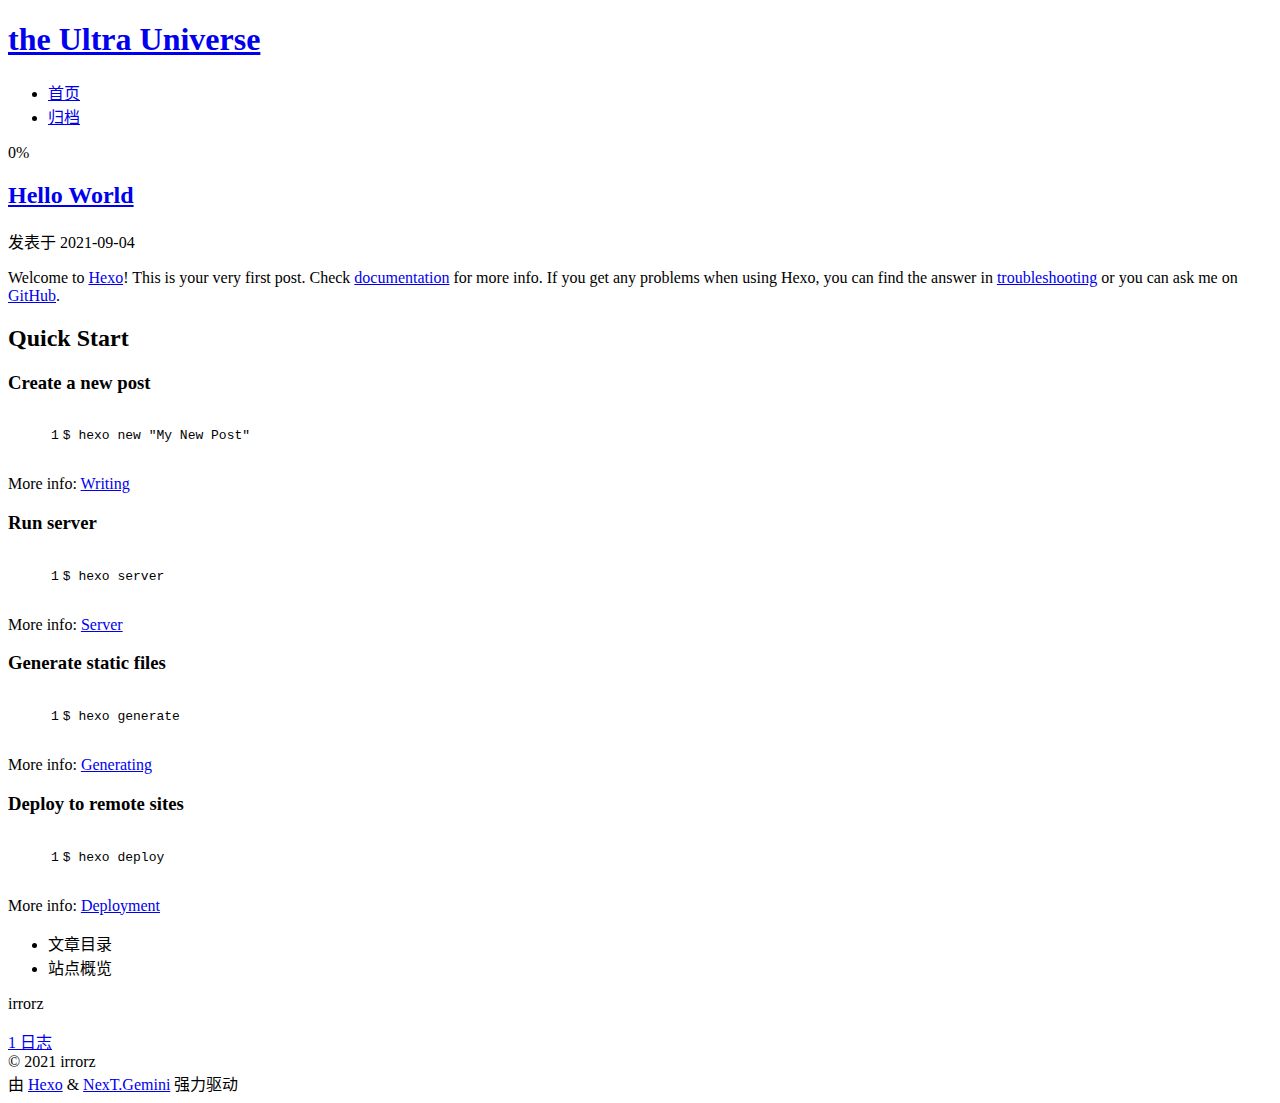
==== index.html @ c5b04409 "Site updated: 2021-09-08 00:53:46" ====
<!DOCTYPE html>
<html lang="zh-CN">
<head>
  <meta charset="UTF-8">
<meta name="viewport" content="width=device-width, initial-scale=1, maximum-scale=2">
<meta name="theme-color" content="#222">
<meta name="generator" content="Hexo 5.4.0">
  <link rel="apple-touch-icon" sizes="180x180" href="/irrorz/irrorz.github.io.git/images/apple-touch-icon-next.png">
  <link rel="icon" type="image/png" sizes="32x32" href="/irrorz/irrorz.github.io.git/images/favicon-32x32-next.png">
  <link rel="icon" type="image/png" sizes="16x16" href="/irrorz/irrorz.github.io.git/images/favicon-16x16-next.png">
  <link rel="mask-icon" href="/irrorz/irrorz.github.io.git/images/logo.svg" color="#222">

<link rel="stylesheet" href="/irrorz/irrorz.github.io.git/css/main.css">


<link rel="stylesheet" href="/irrorz/irrorz.github.io.git/lib/font-awesome/css/all.min.css">

<script id="hexo-configurations">
    var NexT = window.NexT || {};
    var CONFIG = {"hostname":"github.com","root":"/irrorz/irrorz.github.io.git/","scheme":"Gemini","version":"7.8.0","exturl":false,"sidebar":{"position":"left","display":"post","padding":18,"offset":12,"onmobile":false},"copycode":{"enable":false,"show_result":false,"style":null},"back2top":{"enable":true,"sidebar":false,"scrollpercent":false},"bookmark":{"enable":false,"color":"#222","save":"auto"},"fancybox":false,"mediumzoom":false,"lazyload":false,"pangu":false,"comments":{"style":"tabs","active":null,"storage":true,"lazyload":false,"nav":null},"algolia":{"hits":{"per_page":10},"labels":{"input_placeholder":"Search for Posts","hits_empty":"We didn't find any results for the search: ${query}","hits_stats":"${hits} results found in ${time} ms"}},"localsearch":{"enable":false,"trigger":"auto","top_n_per_article":1,"unescape":false,"preload":false},"motion":{"enable":true,"async":false,"transition":{"post_block":"fadeIn","post_header":"slideDownIn","post_body":"slideDownIn","coll_header":"slideLeftIn","sidebar":"slideUpIn"}}};
  </script>

  <meta property="og:type" content="website">
<meta property="og:title" content="the Ultra Universe">
<meta property="og:url" content="https://github.com/irrorz/irrorz.github.io.git/index.html">
<meta property="og:site_name" content="the Ultra Universe">
<meta property="og:locale" content="zh_CN">
<meta property="article:author" content="irrorz">
<meta name="twitter:card" content="summary">

<link rel="canonical" href="https://github.com/irrorz/irrorz.github.io.git/">


<script id="page-configurations">
  // https://hexo.io/docs/variables.html
  CONFIG.page = {
    sidebar: "",
    isHome : true,
    isPost : false,
    lang   : 'zh-CN'
  };
</script>

  <title>the Ultra Universe</title>
  






  <noscript>
  <style>
  .use-motion .brand,
  .use-motion .menu-item,
  .sidebar-inner,
  .use-motion .post-block,
  .use-motion .pagination,
  .use-motion .comments,
  .use-motion .post-header,
  .use-motion .post-body,
  .use-motion .collection-header { opacity: initial; }

  .use-motion .site-title,
  .use-motion .site-subtitle {
    opacity: initial;
    top: initial;
  }

  .use-motion .logo-line-before i { left: initial; }
  .use-motion .logo-line-after i { right: initial; }
  </style>
</noscript>

</head>

<body itemscope itemtype="http://schema.org/WebPage">
  <div class="container use-motion">
    <div class="headband"></div>

    <header class="header" itemscope itemtype="http://schema.org/WPHeader">
      <div class="header-inner"><div class="site-brand-container">
  <div class="site-nav-toggle">
    <div class="toggle" aria-label="切换导航栏">
      <span class="toggle-line toggle-line-first"></span>
      <span class="toggle-line toggle-line-middle"></span>
      <span class="toggle-line toggle-line-last"></span>
    </div>
  </div>

  <div class="site-meta">

    <a href="/irrorz/irrorz.github.io.git/" class="brand" rel="start">
      <span class="logo-line-before"><i></i></span>
      <h1 class="site-title">the Ultra Universe</h1>
      <span class="logo-line-after"><i></i></span>
    </a>
  </div>

  <div class="site-nav-right">
    <div class="toggle popup-trigger">
    </div>
  </div>
</div>




<nav class="site-nav">
  <ul id="menu" class="main-menu menu">
        <li class="menu-item menu-item-home">

    <a href="/irrorz/irrorz.github.io.git/" rel="section"><i class="fa fa-home fa-fw"></i>首页</a>

  </li>
        <li class="menu-item menu-item-archives">

    <a href="/irrorz/irrorz.github.io.git/archives/" rel="section"><i class="fa fa-archive fa-fw"></i>归档</a>

  </li>
  </ul>
</nav>




</div>
    </header>

    
  <div class="back-to-top">
    <i class="fa fa-arrow-up"></i>
    <span>0%</span>
  </div>


    <main class="main">
      <div class="main-inner">
        <div class="content-wrap">
          

          <div class="content index posts-expand">
            
      
  
  
  <article itemscope itemtype="http://schema.org/Article" class="post-block" lang="zh-CN">
    <link itemprop="mainEntityOfPage" href="https://github.com/irrorz/irrorz.github.io.git/2021/09/04/hello-world/">

    <span hidden itemprop="author" itemscope itemtype="http://schema.org/Person">
      <meta itemprop="image" content="/irrorz/irrorz.github.io.git/images/avatar.gif">
      <meta itemprop="name" content="irrorz">
      <meta itemprop="description" content="">
    </span>

    <span hidden itemprop="publisher" itemscope itemtype="http://schema.org/Organization">
      <meta itemprop="name" content="the Ultra Universe">
    </span>
      <header class="post-header">
        <h2 class="post-title" itemprop="name headline">
          
            <a href="/irrorz/irrorz.github.io.git/2021/09/04/hello-world/" class="post-title-link" itemprop="url">Hello World</a>
        </h2>

        <div class="post-meta">
            <span class="post-meta-item">
              <span class="post-meta-item-icon">
                <i class="far fa-calendar"></i>
              </span>
              <span class="post-meta-item-text">发表于</span>

              <time title="创建时间：2021-09-04 03:34:51" itemprop="dateCreated datePublished" datetime="2021-09-04T03:34:51+08:00">2021-09-04</time>
            </span>

          

        </div>
      </header>

    
    
    
    <div class="post-body" itemprop="articleBody">

      
          <p>Welcome to <a target="_blank" rel="noopener" href="https://hexo.io/">Hexo</a>! This is your very first post. Check <a target="_blank" rel="noopener" href="https://hexo.io/docs/">documentation</a> for more info. If you get any problems when using Hexo, you can find the answer in <a target="_blank" rel="noopener" href="https://hexo.io/docs/troubleshooting.html">troubleshooting</a> or you can ask me on <a href="https://github.com/hexojs/hexo/issues">GitHub</a>.</p>
<h2 id="Quick-Start"><a href="#Quick-Start" class="headerlink" title="Quick Start"></a>Quick Start</h2><h3 id="Create-a-new-post"><a href="#Create-a-new-post" class="headerlink" title="Create a new post"></a>Create a new post</h3><figure class="highlight bash"><table><tr><td class="gutter"><pre><span class="line">1</span><br></pre></td><td class="code"><pre><span class="line">$ hexo new <span class="string">&quot;My New Post&quot;</span></span><br></pre></td></tr></table></figure>

<p>More info: <a target="_blank" rel="noopener" href="https://hexo.io/docs/writing.html">Writing</a></p>
<h3 id="Run-server"><a href="#Run-server" class="headerlink" title="Run server"></a>Run server</h3><figure class="highlight bash"><table><tr><td class="gutter"><pre><span class="line">1</span><br></pre></td><td class="code"><pre><span class="line">$ hexo server</span><br></pre></td></tr></table></figure>

<p>More info: <a target="_blank" rel="noopener" href="https://hexo.io/docs/server.html">Server</a></p>
<h3 id="Generate-static-files"><a href="#Generate-static-files" class="headerlink" title="Generate static files"></a>Generate static files</h3><figure class="highlight bash"><table><tr><td class="gutter"><pre><span class="line">1</span><br></pre></td><td class="code"><pre><span class="line">$ hexo generate</span><br></pre></td></tr></table></figure>

<p>More info: <a target="_blank" rel="noopener" href="https://hexo.io/docs/generating.html">Generating</a></p>
<h3 id="Deploy-to-remote-sites"><a href="#Deploy-to-remote-sites" class="headerlink" title="Deploy to remote sites"></a>Deploy to remote sites</h3><figure class="highlight bash"><table><tr><td class="gutter"><pre><span class="line">1</span><br></pre></td><td class="code"><pre><span class="line">$ hexo deploy</span><br></pre></td></tr></table></figure>

<p>More info: <a target="_blank" rel="noopener" href="https://hexo.io/docs/one-command-deployment.html">Deployment</a></p>

      
    </div>

    
    
    
      <footer class="post-footer">
        <div class="post-eof"></div>
      </footer>
  </article>
  
  
  


  



          </div>
          

<script>
  window.addEventListener('tabs:register', () => {
    let { activeClass } = CONFIG.comments;
    if (CONFIG.comments.storage) {
      activeClass = localStorage.getItem('comments_active') || activeClass;
    }
    if (activeClass) {
      let activeTab = document.querySelector(`a[href="#comment-${activeClass}"]`);
      if (activeTab) {
        activeTab.click();
      }
    }
  });
  if (CONFIG.comments.storage) {
    window.addEventListener('tabs:click', event => {
      if (!event.target.matches('.tabs-comment .tab-content .tab-pane')) return;
      let commentClass = event.target.classList[1];
      localStorage.setItem('comments_active', commentClass);
    });
  }
</script>

        </div>
          
  
  <div class="toggle sidebar-toggle">
    <span class="toggle-line toggle-line-first"></span>
    <span class="toggle-line toggle-line-middle"></span>
    <span class="toggle-line toggle-line-last"></span>
  </div>

  <aside class="sidebar">
    <div class="sidebar-inner">

      <ul class="sidebar-nav motion-element">
        <li class="sidebar-nav-toc">
          文章目录
        </li>
        <li class="sidebar-nav-overview">
          站点概览
        </li>
      </ul>

      <!--noindex-->
      <div class="post-toc-wrap sidebar-panel">
      </div>
      <!--/noindex-->

      <div class="site-overview-wrap sidebar-panel">
        <div class="site-author motion-element" itemprop="author" itemscope itemtype="http://schema.org/Person">
  <p class="site-author-name" itemprop="name">irrorz</p>
  <div class="site-description" itemprop="description"></div>
</div>
<div class="site-state-wrap motion-element">
  <nav class="site-state">
      <div class="site-state-item site-state-posts">
          <a href="/irrorz/irrorz.github.io.git/archives/">
        
          <span class="site-state-item-count">1</span>
          <span class="site-state-item-name">日志</span>
        </a>
      </div>
  </nav>
</div>



      </div>

    </div>
  </aside>
  <div id="sidebar-dimmer"></div>


      </div>
    </main>

    <footer class="footer">
      <div class="footer-inner">
        

        

<div class="copyright">
  
  &copy; 
  <span itemprop="copyrightYear">2021</span>
  <span class="with-love">
    <i class="fa fa-heart"></i>
  </span>
  <span class="author" itemprop="copyrightHolder">irrorz</span>
</div>
  <div class="powered-by">由 <a href="https://hexo.io/" class="theme-link" rel="noopener" target="_blank">Hexo</a> & <a href="https://theme-next.org/" class="theme-link" rel="noopener" target="_blank">NexT.Gemini</a> 强力驱动
  </div>

        








      </div>
    </footer>
  </div>

  
  <script src="/irrorz/irrorz.github.io.git/lib/anime.min.js"></script>
  <script src="/irrorz/irrorz.github.io.git/lib/velocity/velocity.min.js"></script>
  <script src="/irrorz/irrorz.github.io.git/lib/velocity/velocity.ui.min.js"></script>

<script src="/irrorz/irrorz.github.io.git/js/utils.js"></script>

<script src="/irrorz/irrorz.github.io.git/js/motion.js"></script>


<script src="/irrorz/irrorz.github.io.git/js/schemes/pisces.js"></script>


<script src="/irrorz/irrorz.github.io.git/js/next-boot.js"></script>




  















  

  

</body>
</html>
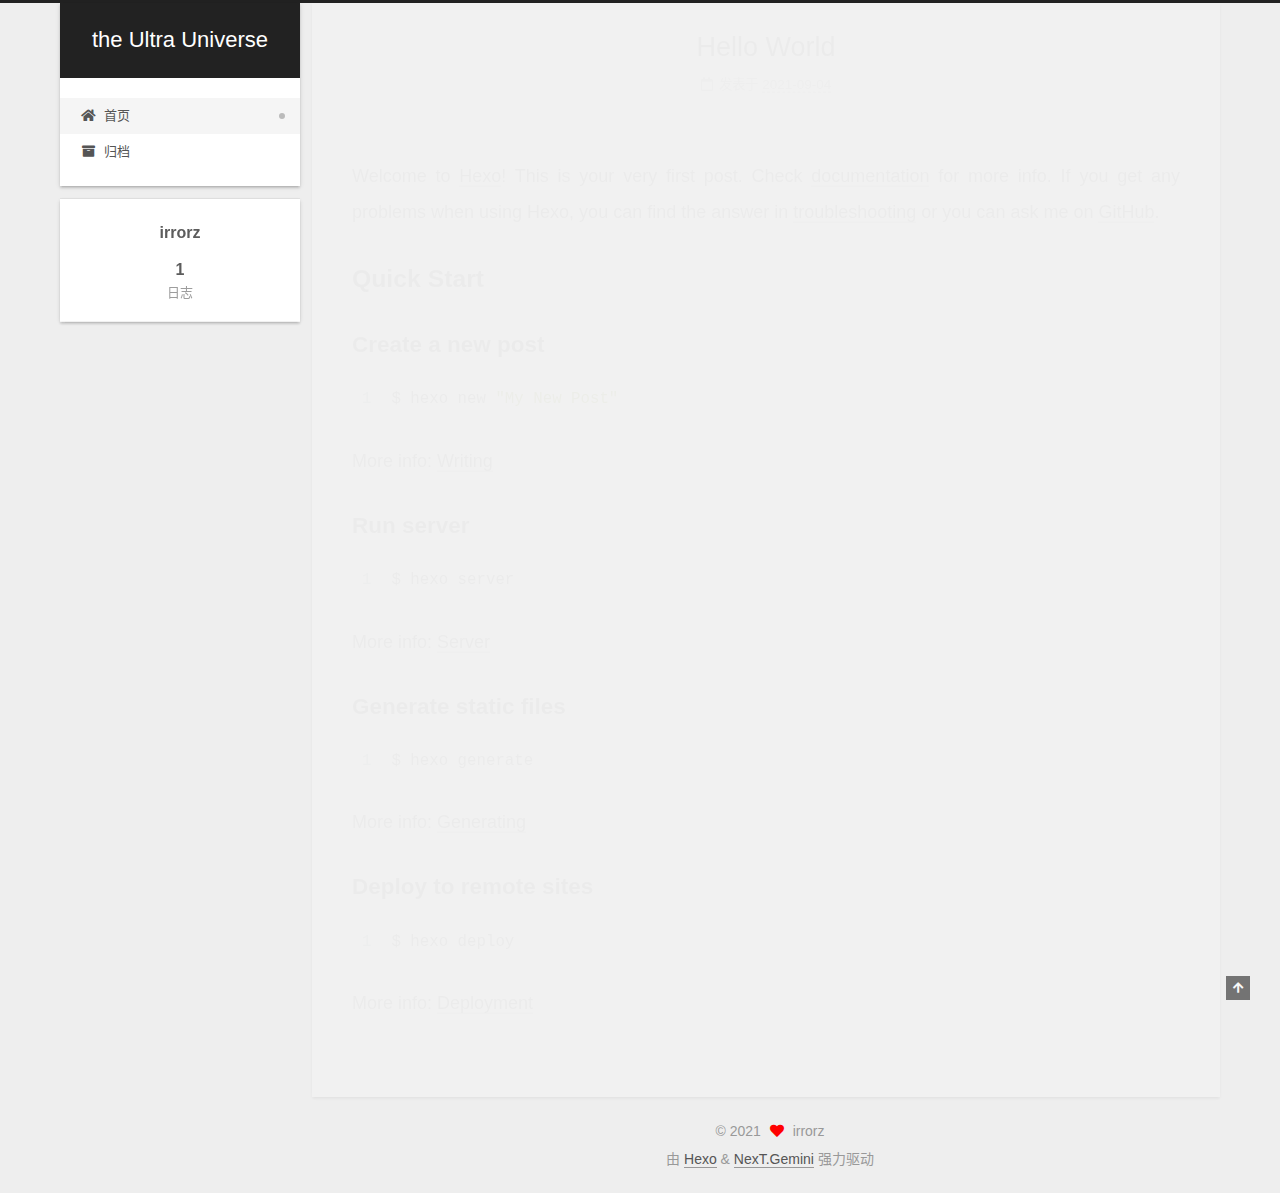
==== commit 288a367b: "Site updated: 2021-09-08 00:59:37" ====
--- a/index.html
+++ b/index.html
@@ -5,30 +5,30 @@
 <meta name="viewport" content="width=device-width, initial-scale=1, maximum-scale=2">
 <meta name="theme-color" content="#222">
 <meta name="generator" content="Hexo 5.4.0">
-  <link rel="apple-touch-icon" sizes="180x180" href="/irrorz/irrorz.github.io.git/images/apple-touch-icon-next.png">
-  <link rel="icon" type="image/png" sizes="32x32" href="/irrorz/irrorz.github.io.git/images/favicon-32x32-next.png">
-  <link rel="icon" type="image/png" sizes="16x16" href="/irrorz/irrorz.github.io.git/images/favicon-16x16-next.png">
-  <link rel="mask-icon" href="/irrorz/irrorz.github.io.git/images/logo.svg" color="#222">
-
-<link rel="stylesheet" href="/irrorz/irrorz.github.io.git/css/main.css">
-
-
-<link rel="stylesheet" href="/irrorz/irrorz.github.io.git/lib/font-awesome/css/all.min.css">
+  <link rel="apple-touch-icon" sizes="180x180" href="/images/apple-touch-icon-next.png">
+  <link rel="icon" type="image/png" sizes="32x32" href="/images/favicon-32x32-next.png">
+  <link rel="icon" type="image/png" sizes="16x16" href="/images/favicon-16x16-next.png">
+  <link rel="mask-icon" href="/images/logo.svg" color="#222">
+
+<link rel="stylesheet" href="/css/main.css">
+
+
+<link rel="stylesheet" href="/lib/font-awesome/css/all.min.css">
 
 <script id="hexo-configurations">
     var NexT = window.NexT || {};
-    var CONFIG = {"hostname":"github.com","root":"/irrorz/irrorz.github.io.git/","scheme":"Gemini","version":"7.8.0","exturl":false,"sidebar":{"position":"left","display":"post","padding":18,"offset":12,"onmobile":false},"copycode":{"enable":false,"show_result":false,"style":null},"back2top":{"enable":true,"sidebar":false,"scrollpercent":false},"bookmark":{"enable":false,"color":"#222","save":"auto"},"fancybox":false,"mediumzoom":false,"lazyload":false,"pangu":false,"comments":{"style":"tabs","active":null,"storage":true,"lazyload":false,"nav":null},"algolia":{"hits":{"per_page":10},"labels":{"input_placeholder":"Search for Posts","hits_empty":"We didn't find any results for the search: ${query}","hits_stats":"${hits} results found in ${time} ms"}},"localsearch":{"enable":false,"trigger":"auto","top_n_per_article":1,"unescape":false,"preload":false},"motion":{"enable":true,"async":false,"transition":{"post_block":"fadeIn","post_header":"slideDownIn","post_body":"slideDownIn","coll_header":"slideLeftIn","sidebar":"slideUpIn"}}};
+    var CONFIG = {"hostname":"example.com","root":"/","scheme":"Gemini","version":"7.8.0","exturl":false,"sidebar":{"position":"left","display":"post","padding":18,"offset":12,"onmobile":false},"copycode":{"enable":false,"show_result":false,"style":null},"back2top":{"enable":true,"sidebar":false,"scrollpercent":false},"bookmark":{"enable":false,"color":"#222","save":"auto"},"fancybox":false,"mediumzoom":false,"lazyload":false,"pangu":false,"comments":{"style":"tabs","active":null,"storage":true,"lazyload":false,"nav":null},"algolia":{"hits":{"per_page":10},"labels":{"input_placeholder":"Search for Posts","hits_empty":"We didn't find any results for the search: ${query}","hits_stats":"${hits} results found in ${time} ms"}},"localsearch":{"enable":false,"trigger":"auto","top_n_per_article":1,"unescape":false,"preload":false},"motion":{"enable":true,"async":false,"transition":{"post_block":"fadeIn","post_header":"slideDownIn","post_body":"slideDownIn","coll_header":"slideLeftIn","sidebar":"slideUpIn"}}};
   </script>
 
   <meta property="og:type" content="website">
 <meta property="og:title" content="the Ultra Universe">
-<meta property="og:url" content="https://github.com/irrorz/irrorz.github.io.git/index.html">
+<meta property="og:url" content="http://example.com/index.html">
 <meta property="og:site_name" content="the Ultra Universe">
 <meta property="og:locale" content="zh_CN">
 <meta property="article:author" content="irrorz">
 <meta name="twitter:card" content="summary">
 
-<link rel="canonical" href="https://github.com/irrorz/irrorz.github.io.git/">
+<link rel="canonical" href="http://example.com/">
 
 
 <script id="page-configurations">
@@ -90,7 +90,7 @@
 
   <div class="site-meta">
 
-    <a href="/irrorz/irrorz.github.io.git/" class="brand" rel="start">
+    <a href="/" class="brand" rel="start">
       <span class="logo-line-before"><i></i></span>
       <h1 class="site-title">the Ultra Universe</h1>
       <span class="logo-line-after"><i></i></span>
@@ -110,12 +110,12 @@
   <ul id="menu" class="main-menu menu">
         <li class="menu-item menu-item-home">
 
-    <a href="/irrorz/irrorz.github.io.git/" rel="section"><i class="fa fa-home fa-fw"></i>首页</a>
+    <a href="/" rel="section"><i class="fa fa-home fa-fw"></i>首页</a>
 
   </li>
         <li class="menu-item menu-item-archives">
 
-    <a href="/irrorz/irrorz.github.io.git/archives/" rel="section"><i class="fa fa-archive fa-fw"></i>归档</a>
+    <a href="/archives/" rel="section"><i class="fa fa-archive fa-fw"></i>归档</a>
 
   </li>
   </ul>
@@ -145,10 +145,10 @@
   
   
   <article itemscope itemtype="http://schema.org/Article" class="post-block" lang="zh-CN">
-    <link itemprop="mainEntityOfPage" href="https://github.com/irrorz/irrorz.github.io.git/2021/09/04/hello-world/">
+    <link itemprop="mainEntityOfPage" href="http://example.com/2021/09/04/hello-world/">
 
     <span hidden itemprop="author" itemscope itemtype="http://schema.org/Person">
-      <meta itemprop="image" content="/irrorz/irrorz.github.io.git/images/avatar.gif">
+      <meta itemprop="image" content="/images/avatar.gif">
       <meta itemprop="name" content="irrorz">
       <meta itemprop="description" content="">
     </span>
@@ -159,7 +159,7 @@
       <header class="post-header">
         <h2 class="post-title" itemprop="name headline">
           
-            <a href="/irrorz/irrorz.github.io.git/2021/09/04/hello-world/" class="post-title-link" itemprop="url">Hello World</a>
+            <a href="/2021/09/04/hello-world/" class="post-title-link" itemprop="url">Hello World</a>
         </h2>
 
         <div class="post-meta">
@@ -183,7 +183,7 @@
     <div class="post-body" itemprop="articleBody">
 
       
-          <p>Welcome to <a target="_blank" rel="noopener" href="https://hexo.io/">Hexo</a>! This is your very first post. Check <a target="_blank" rel="noopener" href="https://hexo.io/docs/">documentation</a> for more info. If you get any problems when using Hexo, you can find the answer in <a target="_blank" rel="noopener" href="https://hexo.io/docs/troubleshooting.html">troubleshooting</a> or you can ask me on <a href="https://github.com/hexojs/hexo/issues">GitHub</a>.</p>
+          <p>Welcome to <a target="_blank" rel="noopener" href="https://hexo.io/">Hexo</a>! This is your very first post. Check <a target="_blank" rel="noopener" href="https://hexo.io/docs/">documentation</a> for more info. If you get any problems when using Hexo, you can find the answer in <a target="_blank" rel="noopener" href="https://hexo.io/docs/troubleshooting.html">troubleshooting</a> or you can ask me on <a target="_blank" rel="noopener" href="https://github.com/hexojs/hexo/issues">GitHub</a>.</p>
 <h2 id="Quick-Start"><a href="#Quick-Start" class="headerlink" title="Quick Start"></a>Quick Start</h2><h3 id="Create-a-new-post"><a href="#Create-a-new-post" class="headerlink" title="Create a new post"></a>Create a new post</h3><figure class="highlight bash"><table><tr><td class="gutter"><pre><span class="line">1</span><br></pre></td><td class="code"><pre><span class="line">$ hexo new <span class="string">&quot;My New Post&quot;</span></span><br></pre></td></tr></table></figure>
 
 <p>More info: <a target="_blank" rel="noopener" href="https://hexo.io/docs/writing.html">Writing</a></p>
@@ -275,7 +275,7 @@
 <div class="site-state-wrap motion-element">
   <nav class="site-state">
       <div class="site-state-item site-state-posts">
-          <a href="/irrorz/irrorz.github.io.git/archives/">
+          <a href="/archives/">
         
           <span class="site-state-item-count">1</span>
           <span class="site-state-item-name">日志</span>
@@ -328,19 +328,19 @@
   </div>
 
   
-  <script src="/irrorz/irrorz.github.io.git/lib/anime.min.js"></script>
-  <script src="/irrorz/irrorz.github.io.git/lib/velocity/velocity.min.js"></script>
-  <script src="/irrorz/irrorz.github.io.git/lib/velocity/velocity.ui.min.js"></script>
-
-<script src="/irrorz/irrorz.github.io.git/js/utils.js"></script>
-
-<script src="/irrorz/irrorz.github.io.git/js/motion.js"></script>
-
-
-<script src="/irrorz/irrorz.github.io.git/js/schemes/pisces.js"></script>
-
-
-<script src="/irrorz/irrorz.github.io.git/js/next-boot.js"></script>
+  <script src="/lib/anime.min.js"></script>
+  <script src="/lib/velocity/velocity.min.js"></script>
+  <script src="/lib/velocity/velocity.ui.min.js"></script>
+
+<script src="/js/utils.js"></script>
+
+<script src="/js/motion.js"></script>
+
+
+<script src="/js/schemes/pisces.js"></script>
+
+
+<script src="/js/next-boot.js"></script>
 
 
 
--- a/css/main.css
+++ b/css/main.css
@@ -0,0 +1,2565 @@
+:root {
+  --body-bg-color: #eee;
+  --content-bg-color: #fff;
+  --card-bg-color: #f5f5f5;
+  --text-color: #555;
+  --blockquote-color: #666;
+  --link-color: #555;
+  --link-hover-color: #222;
+  --brand-color: #fff;
+  --brand-hover-color: #fff;
+  --table-row-odd-bg-color: #f9f9f9;
+  --table-row-hover-bg-color: #f5f5f5;
+  --menu-item-bg-color: #f5f5f5;
+  --btn-default-bg: #fff;
+  --btn-default-color: #555;
+  --btn-default-border-color: #555;
+  --btn-default-hover-bg: #222;
+  --btn-default-hover-color: #fff;
+  --btn-default-hover-border-color: #222;
+}
+html {
+  line-height: 1.15; /* 1 */
+  -webkit-text-size-adjust: 100%; /* 2 */
+}
+body {
+  margin: 0;
+}
+main {
+  display: block;
+}
+h1 {
+  font-size: 2em;
+  margin: 0.67em 0;
+}
+hr {
+  box-sizing: content-box; /* 1 */
+  height: 0; /* 1 */
+  overflow: visible; /* 2 */
+}
+pre {
+  font-family: monospace, monospace; /* 1 */
+  font-size: 1em; /* 2 */
+}
+a {
+  background: transparent;
+}
+abbr[title] {
+  border-bottom: none; /* 1 */
+  text-decoration: underline; /* 2 */
+  text-decoration: underline dotted; /* 2 */
+}
+b,
+strong {
+  font-weight: bolder;
+}
+code,
+kbd,
+samp {
+  font-family: monospace, monospace; /* 1 */
+  font-size: 1em; /* 2 */
+}
+small {
+  font-size: 80%;
+}
+sub,
+sup {
+  font-size: 75%;
+  line-height: 0;
+  position: relative;
+  vertical-align: baseline;
+}
+sub {
+  bottom: -0.25em;
+}
+sup {
+  top: -0.5em;
+}
+img {
+  border-style: none;
+}
+button,
+input,
+optgroup,
+select,
+textarea {
+  font-family: inherit; /* 1 */
+  font-size: 100%; /* 1 */
+  line-height: 1.15; /* 1 */
+  margin: 0; /* 2 */
+}
+button,
+input {
+/* 1 */
+  overflow: visible;
+}
+button,
+select {
+/* 1 */
+  text-transform: none;
+}
+button,
+[type='button'],
+[type='reset'],
+[type='submit'] {
+  -webkit-appearance: button;
+}
+button::-moz-focus-inner,
+[type='button']::-moz-focus-inner,
+[type='reset']::-moz-focus-inner,
+[type='submit']::-moz-focus-inner {
+  border-style: none;
+  padding: 0;
+}
+button:-moz-focusring,
+[type='button']:-moz-focusring,
+[type='reset']:-moz-focusring,
+[type='submit']:-moz-focusring {
+  outline: 1px dotted ButtonText;
+}
+fieldset {
+  padding: 0.35em 0.75em 0.625em;
+}
+legend {
+  box-sizing: border-box; /* 1 */
+  color: inherit; /* 2 */
+  display: table; /* 1 */
+  max-width: 100%; /* 1 */
+  padding: 0; /* 3 */
+  white-space: normal; /* 1 */
+}
+progress {
+  vertical-align: baseline;
+}
+textarea {
+  overflow: auto;
+}
+[type='checkbox'],
+[type='radio'] {
+  box-sizing: border-box; /* 1 */
+  padding: 0; /* 2 */
+}
+[type='number']::-webkit-inner-spin-button,
+[type='number']::-webkit-outer-spin-button {
+  height: auto;
+}
+[type='search'] {
+  outline-offset: -2px; /* 2 */
+  -webkit-appearance: textfield; /* 1 */
+}
+[type='search']::-webkit-search-decoration {
+  -webkit-appearance: none;
+}
+::-webkit-file-upload-button {
+  font: inherit; /* 2 */
+  -webkit-appearance: button; /* 1 */
+}
+details {
+  display: block;
+}
+summary {
+  display: list-item;
+}
+template {
+  display: none;
+}
+[hidden] {
+  display: none;
+}
+::selection {
+  background: #262a30;
+  color: #eee;
+}
+html,
+body {
+  height: 100%;
+}
+body {
+  background: var(--body-bg-color);
+  color: var(--text-color);
+  font-family: 'Lato', "PingFang SC", "Microsoft YaHei", sans-serif;
+  font-size: 1em;
+  line-height: 2;
+}
+@media (max-width: 991px) {
+  body {
+    padding-left: 0 !important;
+    padding-right: 0 !important;
+  }
+}
+h1,
+h2,
+h3,
+h4,
+h5,
+h6 {
+  font-family: 'Lato', "PingFang SC", "Microsoft YaHei", sans-serif;
+  font-weight: bold;
+  line-height: 1.5;
+  margin: 20px 0 15px;
+}
+h1 {
+  font-size: 1.5em;
+}
+h2 {
+  font-size: 1.375em;
+}
+h3 {
+  font-size: 1.25em;
+}
+h4 {
+  font-size: 1.125em;
+}
+h5 {
+  font-size: 1em;
+}
+h6 {
+  font-size: 0.875em;
+}
+p {
+  margin: 0 0 20px 0;
+}
+a,
+span.exturl {
+  border-bottom: 1px solid #999;
+  color: var(--link-color);
+  outline: 0;
+  text-decoration: none;
+  overflow-wrap: break-word;
+  word-wrap: break-word;
+  cursor: pointer;
+}
+a:hover,
+span.exturl:hover {
+  border-bottom-color: var(--link-hover-color);
+  color: var(--link-hover-color);
+}
+iframe,
+img,
+video {
+  display: block;
+  margin-left: auto;
+  margin-right: auto;
+  max-width: 100%;
+}
+hr {
+  background-image: repeating-linear-gradient(-45deg, #ddd, #ddd 4px, transparent 4px, transparent 8px);
+  border: 0;
+  height: 3px;
+  margin: 40px 0;
+}
+blockquote {
+  border-left: 4px solid #ddd;
+  color: var(--blockquote-color);
+  margin: 0;
+  padding: 0 15px;
+}
+blockquote cite::before {
+  content: '-';
+  padding: 0 5px;
+}
+dt {
+  font-weight: bold;
+}
+dd {
+  margin: 0;
+  padding: 0;
+}
+kbd {
+  background-color: #f5f5f5;
+  background-image: linear-gradient(#eee, #fff, #eee);
+  border: 1px solid #ccc;
+  border-radius: 0.2em;
+  box-shadow: 0.1em 0.1em 0.2em rgba(0,0,0,0.1);
+  color: #555;
+  font-family: inherit;
+  padding: 0.1em 0.3em;
+  white-space: nowrap;
+}
+.table-container {
+  overflow: auto;
+}
+table {
+  border-collapse: collapse;
+  border-spacing: 0;
+  font-size: 0.875em;
+  margin: 0 0 20px 0;
+  width: 100%;
+}
+tbody tr:nth-of-type(odd) {
+  background: var(--table-row-odd-bg-color);
+}
+tbody tr:hover {
+  background: var(--table-row-hover-bg-color);
+}
+caption,
+th,
+td {
+  font-weight: normal;
+  padding: 8px;
+  vertical-align: middle;
+}
+th,
+td {
+  border: 1px solid #ddd;
+  border-bottom: 3px solid #ddd;
+}
+th {
+  font-weight: 700;
+  padding-bottom: 10px;
+}
+td {
+  border-bottom-width: 1px;
+}
+.btn {
+  background: var(--btn-default-bg);
+  border: 2px solid var(--btn-default-border-color);
+  border-radius: 2px;
+  color: var(--btn-default-color);
+  display: inline-block;
+  font-size: 0.875em;
+  line-height: 2;
+  padding: 0 20px;
+  text-decoration: none;
+  transition-property: background-color;
+  transition-delay: 0s;
+  transition-duration: 0.2s;
+  transition-timing-function: ease-in-out;
+}
+.btn:hover {
+  background: var(--btn-default-hover-bg);
+  border-color: var(--btn-default-hover-border-color);
+  color: var(--btn-default-hover-color);
+}
+.btn + .btn {
+  margin: 0 0 8px 8px;
+}
+.btn .fa-fw {
+  text-align: left;
+  width: 1.285714285714286em;
+}
+.toggle {
+  line-height: 0;
+}
+.toggle .toggle-line {
+  background: #fff;
+  display: inline-block;
+  height: 2px;
+  left: 0;
+  position: relative;
+  top: 0;
+  transition: all 0.4s;
+  vertical-align: top;
+  width: 100%;
+}
+.toggle .toggle-line:not(:first-child) {
+  margin-top: 3px;
+}
+.toggle.toggle-arrow .toggle-line-first {
+  left: 50%;
+  top: 2px;
+  transform: rotate(45deg);
+  width: 50%;
+}
+.toggle.toggle-arrow .toggle-line-middle {
+  left: 2px;
+  width: 90%;
+}
+.toggle.toggle-arrow .toggle-line-last {
+  left: 50%;
+  top: -2px;
+  transform: rotate(-45deg);
+  width: 50%;
+}
+.toggle.toggle-close .toggle-line-first {
+  transform: rotate(-45deg);
+  top: 5px;
+}
+.toggle.toggle-close .toggle-line-middle {
+  opacity: 0;
+}
+.toggle.toggle-close .toggle-line-last {
+  transform: rotate(45deg);
+  top: -5px;
+}
+.highlight,
+pre {
+  background: #f7f7f7;
+  color: #4d4d4c;
+  line-height: 1.6;
+  margin: 0 auto 20px;
+}
+pre,
+code {
+  font-family: consolas, Menlo, monospace, "PingFang SC", "Microsoft YaHei";
+}
+code {
+  background: #eee;
+  border-radius: 3px;
+  color: #555;
+  padding: 2px 4px;
+  overflow-wrap: break-word;
+  word-wrap: break-word;
+}
+.highlight *::selection {
+  background: #d6d6d6;
+}
+.highlight pre {
+  border: 0;
+  margin: 0;
+  padding: 10px 0;
+}
+.highlight table {
+  border: 0;
+  margin: 0;
+  width: auto;
+}
+.highlight td {
+  border: 0;
+  padding: 0;
+}
+.highlight figcaption {
+  background: #eff2f3;
+  color: #4d4d4c;
+  display: flex;
+  font-size: 0.875em;
+  justify-content: space-between;
+  line-height: 1.2;
+  padding: 0.5em;
+}
+.highlight figcaption a {
+  color: #4d4d4c;
+}
+.highlight figcaption a:hover {
+  border-bottom-color: #4d4d4c;
+}
+.highlight .gutter {
+  -moz-user-select: none;
+  -ms-user-select: none;
+  -webkit-user-select: none;
+  user-select: none;
+}
+.highlight .gutter pre {
+  background: #eff2f3;
+  color: #869194;
+  padding-left: 10px;
+  padding-right: 10px;
+  text-align: right;
+}
+.highlight .code pre {
+  background: #f7f7f7;
+  padding-left: 10px;
+  width: 100%;
+}
+.gist table {
+  width: auto;
+}
+.gist table td {
+  border: 0;
+}
+pre {
+  overflow: auto;
+  padding: 10px;
+}
+pre code {
+  background: none;
+  color: #4d4d4c;
+  font-size: 0.875em;
+  padding: 0;
+  text-shadow: none;
+}
+pre .deletion {
+  background: #fdd;
+}
+pre .addition {
+  background: #dfd;
+}
+pre .meta {
+  color: #eab700;
+  -moz-user-select: none;
+  -ms-user-select: none;
+  -webkit-user-select: none;
+  user-select: none;
+}
+pre .comment {
+  color: #8e908c;
+}
+pre .variable,
+pre .attribute,
+pre .tag,
+pre .name,
+pre .regexp,
+pre .ruby .constant,
+pre .xml .tag .title,
+pre .xml .pi,
+pre .xml .doctype,
+pre .html .doctype,
+pre .css .id,
+pre .css .class,
+pre .css .pseudo {
+  color: #c82829;
+}
+pre .number,
+pre .preprocessor,
+pre .built_in,
+pre .builtin-name,
+pre .literal,
+pre .params,
+pre .constant,
+pre .command {
+  color: #f5871f;
+}
+pre .ruby .class .title,
+pre .css .rules .attribute,
+pre .string,
+pre .symbol,
+pre .value,
+pre .inheritance,
+pre .header,
+pre .ruby .symbol,
+pre .xml .cdata,
+pre .special,
+pre .formula {
+  color: #718c00;
+}
+pre .title,
+pre .css .hexcolor {
+  color: #3e999f;
+}
+pre .function,
+pre .python .decorator,
+pre .python .title,
+pre .ruby .function .title,
+pre .ruby .title .keyword,
+pre .perl .sub,
+pre .javascript .title,
+pre .coffeescript .title {
+  color: #4271ae;
+}
+pre .keyword,
+pre .javascript .function {
+  color: #8959a8;
+}
+.blockquote-center {
+  border-left: none;
+  margin: 40px 0;
+  padding: 0;
+  position: relative;
+  text-align: center;
+}
+.blockquote-center .fa {
+  display: block;
+  opacity: 0.6;
+  position: absolute;
+  width: 100%;
+}
+.blockquote-center .fa-quote-left {
+  border-top: 1px solid #ccc;
+  text-align: left;
+  top: -20px;
+}
+.blockquote-center .fa-quote-right {
+  border-bottom: 1px solid #ccc;
+  text-align: right;
+  bottom: -20px;
+}
+.blockquote-center p,
+.blockquote-center div {
+  text-align: center;
+}
+.post-body .group-picture img {
+  margin: 0 auto;
+  padding: 0 3px;
+}
+.group-picture-row {
+  margin-bottom: 6px;
+  overflow: hidden;
+}
+.group-picture-column {
+  float: left;
+  margin-bottom: 10px;
+}
+.post-body .label {
+  color: #555;
+  display: inline;
+  padding: 0 2px;
+}
+.post-body .label.default {
+  background: #f0f0f0;
+}
+.post-body .label.primary {
+  background: #efe6f7;
+}
+.post-body .label.info {
+  background: #e5f2f8;
+}
+.post-body .label.success {
+  background: #e7f4e9;
+}
+.post-body .label.warning {
+  background: #fcf6e1;
+}
+.post-body .label.danger {
+  background: #fae8eb;
+}
+.post-body .tabs {
+  margin-bottom: 20px;
+}
+.post-body .tabs,
+.tabs-comment {
+  display: block;
+  padding-top: 10px;
+  position: relative;
+}
+.post-body .tabs ul.nav-tabs,
+.tabs-comment ul.nav-tabs {
+  display: flex;
+  flex-wrap: wrap;
+  margin: 0;
+  margin-bottom: -1px;
+  padding: 0;
+}
+@media (max-width: 413px) {
+  .post-body .tabs ul.nav-tabs,
+  .tabs-comment ul.nav-tabs {
+    display: block;
+    margin-bottom: 5px;
+  }
+}
+.post-body .tabs ul.nav-tabs li.tab,
+.tabs-comment ul.nav-tabs li.tab {
+  border-bottom: 1px solid #ddd;
+  border-left: 1px solid transparent;
+  border-right: 1px solid transparent;
+  border-top: 3px solid transparent;
+  flex-grow: 1;
+  list-style-type: none;
+  border-radius: 0 0 0 0;
+}
+@media (max-width: 413px) {
+  .post-body .tabs ul.nav-tabs li.tab,
+  .tabs-comment ul.nav-tabs li.tab {
+    border-bottom: 1px solid transparent;
+    border-left: 3px solid transparent;
+    border-right: 1px solid transparent;
+    border-top: 1px solid transparent;
+  }
+}
+@media (max-width: 413px) {
+  .post-body .tabs ul.nav-tabs li.tab,
+  .tabs-comment ul.nav-tabs li.tab {
+    border-radius: 0;
+  }
+}
+.post-body .tabs ul.nav-tabs li.tab a,
+.tabs-comment ul.nav-tabs li.tab a {
+  border-bottom: initial;
+  display: block;
+  line-height: 1.8;
+  outline: 0;
+  padding: 0.25em 0.75em;
+  text-align: center;
+  transition-delay: 0s;
+  transition-duration: 0.2s;
+  transition-timing-function: ease-out;
+}
+.post-body .tabs ul.nav-tabs li.tab a i,
+.tabs-comment ul.nav-tabs li.tab a i {
+  width: 1.285714285714286em;
+}
+.post-body .tabs ul.nav-tabs li.tab.active,
+.tabs-comment ul.nav-tabs li.tab.active {
+  border-bottom: 1px solid transparent;
+  border-left: 1px solid #ddd;
+  border-right: 1px solid #ddd;
+  border-top: 3px solid #fc6423;
+}
+@media (max-width: 413px) {
+  .post-body .tabs ul.nav-tabs li.tab.active,
+  .tabs-comment ul.nav-tabs li.tab.active {
+    border-bottom: 1px solid #ddd;
+    border-left: 3px solid #fc6423;
+    border-right: 1px solid #ddd;
+    border-top: 1px solid #ddd;
+  }
+}
+.post-body .tabs ul.nav-tabs li.tab.active a,
+.tabs-comment ul.nav-tabs li.tab.active a {
+  color: var(--link-color);
+  cursor: default;
+}
+.post-body .tabs .tab-content .tab-pane,
+.tabs-comment .tab-content .tab-pane {
+  border: 1px solid #ddd;
+  border-top: 0;
+  padding: 20px 20px 0 20px;
+  border-radius: 0;
+}
+.post-body .tabs .tab-content .tab-pane:not(.active),
+.tabs-comment .tab-content .tab-pane:not(.active) {
+  display: none;
+}
+.post-body .tabs .tab-content .tab-pane.active,
+.tabs-comment .tab-content .tab-pane.active {
+  display: block;
+}
+.post-body .tabs .tab-content .tab-pane.active:nth-of-type(1),
+.tabs-comment .tab-content .tab-pane.active:nth-of-type(1) {
+  border-radius: 0 0 0 0;
+}
+@media (max-width: 413px) {
+  .post-body .tabs .tab-content .tab-pane.active:nth-of-type(1),
+  .tabs-comment .tab-content .tab-pane.active:nth-of-type(1) {
+    border-radius: 0;
+  }
+}
+.post-body .note {
+  border-radius: 3px;
+  margin-bottom: 20px;
+  padding: 1em;
+  position: relative;
+  border: 1px solid #eee;
+  border-left-width: 5px;
+}
+.post-body .note h2,
+.post-body .note h3,
+.post-body .note h4,
+.post-body .note h5,
+.post-body .note h6 {
+  margin-top: 0;
+  border-bottom: initial;
+  margin-bottom: 0;
+  padding-top: 0;
+}
+.post-body .note p:first-child,
+.post-body .note ul:first-child,
+.post-body .note ol:first-child,
+.post-body .note table:first-child,
+.post-body .note pre:first-child,
+.post-body .note blockquote:first-child,
+.post-body .note img:first-child {
+  margin-top: 0;
+}
+.post-body .note p:last-child,
+.post-body .note ul:last-child,
+.post-body .note ol:last-child,
+.post-body .note table:last-child,
+.post-body .note pre:last-child,
+.post-body .note blockquote:last-child,
+.post-body .note img:last-child {
+  margin-bottom: 0;
+}
+.post-body .note.default {
+  border-left-color: #777;
+}
+.post-body .note.default h2,
+.post-body .note.default h3,
+.post-body .note.default h4,
+.post-body .note.default h5,
+.post-body .note.default h6 {
+  color: #777;
+}
+.post-body .note.primary {
+  border-left-color: #6f42c1;
+}
+.post-body .note.primary h2,
+.post-body .note.primary h3,
+.post-body .note.primary h4,
+.post-body .note.primary h5,
+.post-body .note.primary h6 {
+  color: #6f42c1;
+}
+.post-body .note.info {
+  border-left-color: #428bca;
+}
+.post-body .note.info h2,
+.post-body .note.info h3,
+.post-body .note.info h4,
+.post-body .note.info h5,
+.post-body .note.info h6 {
+  color: #428bca;
+}
+.post-body .note.success {
+  border-left-color: #5cb85c;
+}
+.post-body .note.success h2,
+.post-body .note.success h3,
+.post-body .note.success h4,
+.post-body .note.success h5,
+.post-body .note.success h6 {
+  color: #5cb85c;
+}
+.post-body .note.warning {
+  border-left-color: #f0ad4e;
+}
+.post-body .note.warning h2,
+.post-body .note.warning h3,
+.post-body .note.warning h4,
+.post-body .note.warning h5,
+.post-body .note.warning h6 {
+  color: #f0ad4e;
+}
+.post-body .note.danger {
+  border-left-color: #d9534f;
+}
+.post-body .note.danger h2,
+.post-body .note.danger h3,
+.post-body .note.danger h4,
+.post-body .note.danger h5,
+.post-body .note.danger h6 {
+  color: #d9534f;
+}
+.pagination .prev,
+.pagination .next,
+.pagination .page-number,
+.pagination .space {
+  display: inline-block;
+  margin: 0 10px;
+  padding: 0 11px;
+  position: relative;
+  top: -1px;
+}
+@media (max-width: 767px) {
+  .pagination .prev,
+  .pagination .next,
+  .pagination .page-number,
+  .pagination .space {
+    margin: 0 5px;
+  }
+}
+.pagination {
+  border-top: 1px solid #eee;
+  margin: 120px 0 0;
+  text-align: center;
+}
+.pagination .prev,
+.pagination .next,
+.pagination .page-number {
+  border-bottom: 0;
+  border-top: 1px solid #eee;
+  transition-property: border-color;
+  transition-delay: 0s;
+  transition-duration: 0.2s;
+  transition-timing-function: ease-in-out;
+}
+.pagination .prev:hover,
+.pagination .next:hover,
+.pagination .page-number:hover {
+  border-top-color: #222;
+}
+.pagination .space {
+  margin: 0;
+  padding: 0;
+}
+.pagination .prev {
+  margin-left: 0;
+}
+.pagination .next {
+  margin-right: 0;
+}
+.pagination .page-number.current {
+  background: #ccc;
+  border-top-color: #ccc;
+  color: #fff;
+}
+@media (max-width: 767px) {
+  .pagination {
+    border-top: none;
+  }
+  .pagination .prev,
+  .pagination .next,
+  .pagination .page-number {
+    border-bottom: 1px solid #eee;
+    border-top: 0;
+    margin-bottom: 10px;
+    padding: 0 10px;
+  }
+  .pagination .prev:hover,
+  .pagination .next:hover,
+  .pagination .page-number:hover {
+    border-bottom-color: #222;
+  }
+}
+.comments {
+  margin-top: 60px;
+  overflow: hidden;
+}
+.comment-button-group {
+  display: flex;
+  flex-wrap: wrap-reverse;
+  justify-content: center;
+  margin: 1em 0;
+}
+.comment-button-group .comment-button {
+  margin: 0.1em 0.2em;
+}
+.comment-button-group .comment-button.active {
+  background: var(--btn-default-hover-bg);
+  border-color: var(--btn-default-hover-border-color);
+  color: var(--btn-default-hover-color);
+}
+.comment-position {
+  display: none;
+}
+.comment-position.active {
+  display: block;
+}
+.tabs-comment {
+  background: var(--content-bg-color);
+  margin-top: 4em;
+  padding-top: 0;
+}
+.tabs-comment .comments {
+  border: 0;
+  box-shadow: none;
+  margin-top: 0;
+  padding-top: 0;
+}
+.container {
+  min-height: 100%;
+  position: relative;
+}
+.main-inner {
+  margin: 0 auto;
+  width: calc(100% - 20px);
+}
+@media (min-width: 1200px) {
+  .main-inner {
+    width: 1160px;
+  }
+}
+@media (min-width: 1600px) {
+  .main-inner {
+    width: 73%;
+  }
+}
+@media (max-width: 767px) {
+  .content-wrap {
+    padding: 0 20px;
+  }
+}
+.header {
+  background: transparent;
+}
+.header-inner {
+  margin: 0 auto;
+  width: calc(100% - 20px);
+}
+@media (min-width: 1200px) {
+  .header-inner {
+    width: 1160px;
+  }
+}
+@media (min-width: 1600px) {
+  .header-inner {
+    width: 73%;
+  }
+}
+.site-brand-container {
+  display: flex;
+  flex-shrink: 0;
+  padding: 0 10px;
+}
+.headband {
+  background: #222;
+  height: 3px;
+}
+.site-meta {
+  flex-grow: 1;
+  text-align: center;
+}
+@media (max-width: 767px) {
+  .site-meta {
+    text-align: center;
+  }
+}
+.brand {
+  border-bottom: none;
+  color: var(--brand-color);
+  display: inline-block;
+  line-height: 1.375em;
+  padding: 0 40px;
+  position: relative;
+}
+.brand:hover {
+  color: var(--brand-hover-color);
+}
+.site-title {
+  font-family: 'Lato', "PingFang SC", "Microsoft YaHei", sans-serif;
+  font-size: 1.375em;
+  font-weight: normal;
+  margin: 0;
+}
+.site-subtitle {
+  color: #ddd;
+  font-size: 0.8125em;
+  margin: 10px 0;
+}
+.use-motion .brand {
+  opacity: 0;
+}
+.use-motion .site-title,
+.use-motion .site-subtitle,
+.use-motion .custom-logo-image {
+  opacity: 0;
+  position: relative;
+  top: -10px;
+}
+.site-nav-toggle,
+.site-nav-right {
+  display: none;
+}
+@media (max-width: 767px) {
+  .site-nav-toggle,
+  .site-nav-right {
+    display: flex;
+    flex-direction: column;
+    justify-content: center;
+  }
+}
+.site-nav-toggle .toggle,
+.site-nav-right .toggle {
+  color: var(--text-color);
+  padding: 10px;
+  width: 22px;
+}
+.site-nav-toggle .toggle .toggle-line,
+.site-nav-right .toggle .toggle-line {
+  background: var(--text-color);
+  border-radius: 1px;
+}
+.site-nav {
+  display: block;
+}
+@media (max-width: 767px) {
+  .site-nav {
+    clear: both;
+    display: none;
+  }
+}
+.site-nav.site-nav-on {
+  display: block;
+}
+.menu {
+  margin-top: 20px;
+  padding-left: 0;
+  text-align: center;
+}
+.menu-item {
+  display: inline-block;
+  list-style: none;
+  margin: 0 10px;
+}
+@media (max-width: 767px) {
+  .menu-item {
+    display: block;
+    margin-top: 10px;
+  }
+  .menu-item.menu-item-search {
+    display: none;
+  }
+}
+.menu-item a,
+.menu-item span.exturl {
+  border-bottom: 0;
+  display: block;
+  font-size: 0.8125em;
+  transition-property: border-color;
+  transition-delay: 0s;
+  transition-duration: 0.2s;
+  transition-timing-function: ease-in-out;
+}
+@media (hover: none) {
+  .menu-item a:hover,
+  .menu-item span.exturl:hover {
+    border-bottom-color: transparent !important;
+  }
+}
+.menu-item .fa,
+.menu-item .fab,
+.menu-item .far,
+.menu-item .fas {
+  margin-right: 8px;
+}
+.menu-item .badge {
+  display: inline-block;
+  font-weight: bold;
+  line-height: 1;
+  margin-left: 0.35em;
+  margin-top: 0.35em;
+  text-align: center;
+  white-space: nowrap;
+}
+@media (max-width: 767px) {
+  .menu-item .badge {
+    float: right;
+    margin-left: 0;
+  }
+}
+.menu-item-active a,
+.menu .menu-item a:hover,
+.menu .menu-item span.exturl:hover {
+  background: var(--menu-item-bg-color);
+}
+.use-motion .menu-item {
+  opacity: 0;
+}
+.sidebar {
+  background: #222;
+  bottom: 0;
+  box-shadow: inset 0 2px 6px #000;
+  position: fixed;
+  top: 0;
+}
+@media (max-width: 991px) {
+  .sidebar {
+    display: none;
+  }
+}
+.sidebar-inner {
+  color: #999;
+  padding: 18px 10px;
+  text-align: center;
+}
+.cc-license {
+  margin-top: 10px;
+  text-align: center;
+}
+.cc-license .cc-opacity {
+  border-bottom: none;
+  opacity: 0.7;
+}
+.cc-license .cc-opacity:hover {
+  opacity: 0.9;
+}
+.cc-license img {
+  display: inline-block;
+}
+.site-author-image {
+  border: 1px solid #eee;
+  display: block;
+  margin: 0 auto;
+  max-width: 120px;
+  padding: 2px;
+}
+.site-author-name {
+  color: var(--text-color);
+  font-weight: 600;
+  margin: 0;
+  text-align: center;
+}
+.site-description {
+  color: #999;
+  font-size: 0.8125em;
+  margin-top: 0;
+  text-align: center;
+}
+.links-of-author {
+  margin-top: 15px;
+}
+.links-of-author a,
+.links-of-author span.exturl {
+  border-bottom-color: #555;
+  display: inline-block;
+  font-size: 0.8125em;
+  margin-bottom: 10px;
+  margin-right: 10px;
+  vertical-align: middle;
+}
+.links-of-author a::before,
+.links-of-author span.exturl::before {
+  background: #9974f6;
+  border-radius: 50%;
+  content: ' ';
+  display: inline-block;
+  height: 4px;
+  margin-right: 3px;
+  vertical-align: middle;
+  width: 4px;
+}
+.sidebar-button {
+  margin-top: 15px;
+}
+.sidebar-button a {
+  border: 1px solid #fc6423;
+  border-radius: 4px;
+  color: #fc6423;
+  display: inline-block;
+  padding: 0 15px;
+}
+.sidebar-button a .fa,
+.sidebar-button a .fab,
+.sidebar-button a .far,
+.sidebar-button a .fas {
+  margin-right: 5px;
+}
+.sidebar-button a:hover {
+  background: #fc6423;
+  border: 1px solid #fc6423;
+  color: #fff;
+}
+.sidebar-button a:hover .fa,
+.sidebar-button a:hover .fab,
+.sidebar-button a:hover .far,
+.sidebar-button a:hover .fas {
+  color: #fff;
+}
+.links-of-blogroll {
+  font-size: 0.8125em;
+  margin-top: 10px;
+}
+.links-of-blogroll-title {
+  font-size: 0.875em;
+  font-weight: 600;
+  margin-top: 0;
+}
+.links-of-blogroll-list {
+  list-style: none;
+  margin: 0;
+  padding: 0;
+}
+#sidebar-dimmer {
+  display: none;
+}
+@media (max-width: 767px) {
+  #sidebar-dimmer {
+    background: #000;
+    display: block;
+    height: 100%;
+    left: 100%;
+    opacity: 0;
+    position: fixed;
+    top: 0;
+    width: 100%;
+    z-index: 1100;
+  }
+  .sidebar-active + #sidebar-dimmer {
+    opacity: 0.7;
+    transform: translateX(-100%);
+    transition: opacity 0.5s;
+  }
+}
+.sidebar-nav {
+  margin: 0;
+  padding-bottom: 20px;
+  padding-left: 0;
+}
+.sidebar-nav li {
+  border-bottom: 1px solid transparent;
+  color: var(--text-color);
+  cursor: pointer;
+  display: inline-block;
+  font-size: 0.875em;
+}
+.sidebar-nav li.sidebar-nav-overview {
+  margin-left: 10px;
+}
+.sidebar-nav li:hover {
+  color: #fc6423;
+}
+.sidebar-nav .sidebar-nav-active {
+  border-bottom-color: #fc6423;
+  color: #fc6423;
+}
+.sidebar-nav .sidebar-nav-active:hover {
+  color: #fc6423;
+}
+.sidebar-panel {
+  display: none;
+  overflow-x: hidden;
+  overflow-y: auto;
+}
+.sidebar-panel-active {
+  display: block;
+}
+.sidebar-toggle {
+  background: #222;
+  bottom: 45px;
+  cursor: pointer;
+  height: 14px;
+  left: 30px;
+  padding: 5px;
+  position: fixed;
+  width: 14px;
+  z-index: 1300;
+}
+@media (max-width: 991px) {
+  .sidebar-toggle {
+    left: 20px;
+    opacity: 0.8;
+    display: none;
+  }
+}
+.sidebar-toggle:hover .toggle-line {
+  background: #fc6423;
+}
+.post-toc {
+  font-size: 0.875em;
+}
+.post-toc ol {
+  list-style: none;
+  margin: 0;
+  padding: 0 2px 5px 10px;
+  text-align: left;
+}
+.post-toc ol > ol {
+  padding-left: 0;
+}
+.post-toc ol a {
+  transition-property: all;
+  transition-delay: 0s;
+  transition-duration: 0.2s;
+  transition-timing-function: ease-in-out;
+}
+.post-toc .nav-item {
+  line-height: 1.8;
+  overflow: hidden;
+  text-overflow: ellipsis;
+  white-space: nowrap;
+}
+.post-toc .nav .nav-child {
+  display: none;
+}
+.post-toc .nav .active > .nav-child {
+  display: block;
+}
+.post-toc .nav .active-current > .nav-child {
+  display: block;
+}
+.post-toc .nav .active-current > .nav-child > .nav-item {
+  display: block;
+}
+.post-toc .nav .active > a {
+  border-bottom-color: #fc6423;
+  color: #fc6423;
+}
+.post-toc .nav .active-current > a {
+  color: #fc6423;
+}
+.post-toc .nav .active-current > a:hover {
+  color: #fc6423;
+}
+.site-state {
+  display: flex;
+  justify-content: center;
+  line-height: 1.4;
+  margin-top: 10px;
+  overflow: hidden;
+  text-align: center;
+  white-space: nowrap;
+}
+.site-state-item {
+  padding: 0 15px;
+}
+.site-state-item:not(:first-child) {
+  border-left: 1px solid #eee;
+}
+.site-state-item a {
+  border-bottom: none;
+}
+.site-state-item-count {
+  display: block;
+  font-size: 1em;
+  font-weight: 600;
+  text-align: center;
+}
+.site-state-item-name {
+  color: #999;
+  font-size: 0.8125em;
+}
+.footer {
+  color: #999;
+  font-size: 0.875em;
+  padding: 20px 0;
+}
+.footer.footer-fixed {
+  bottom: 0;
+  left: 0;
+  position: absolute;
+  right: 0;
+}
+.footer-inner {
+  box-sizing: border-box;
+  margin: 0 auto;
+  text-align: center;
+  width: calc(100% - 20px);
+}
+@media (min-width: 1200px) {
+  .footer-inner {
+    width: 1160px;
+  }
+}
+@media (min-width: 1600px) {
+  .footer-inner {
+    width: 73%;
+  }
+}
+.languages {
+  display: inline-block;
+  font-size: 1.125em;
+  position: relative;
+}
+.languages .lang-select-label span {
+  margin: 0 0.5em;
+}
+.languages .lang-select {
+  height: 100%;
+  left: 0;
+  opacity: 0;
+  position: absolute;
+  top: 0;
+  width: 100%;
+}
+.with-love {
+  color: #ff0000;
+  display: inline-block;
+  margin: 0 5px;
+}
+.powered-by,
+.theme-info {
+  display: inline-block;
+}
+@-moz-keyframes iconAnimate {
+  0%, 100% {
+    transform: scale(1);
+  }
+  10%, 30% {
+    transform: scale(0.9);
+  }
+  20%, 40%, 60%, 80% {
+    transform: scale(1.1);
+  }
+  50%, 70% {
+    transform: scale(1.1);
+  }
+}
+@-webkit-keyframes iconAnimate {
+  0%, 100% {
+    transform: scale(1);
+  }
+  10%, 30% {
+    transform: scale(0.9);
+  }
+  20%, 40%, 60%, 80% {
+    transform: scale(1.1);
+  }
+  50%, 70% {
+    transform: scale(1.1);
+  }
+}
+@-o-keyframes iconAnimate {
+  0%, 100% {
+    transform: scale(1);
+  }
+  10%, 30% {
+    transform: scale(0.9);
+  }
+  20%, 40%, 60%, 80% {
+    transform: scale(1.1);
+  }
+  50%, 70% {
+    transform: scale(1.1);
+  }
+}
+@keyframes iconAnimate {
+  0%, 100% {
+    transform: scale(1);
+  }
+  10%, 30% {
+    transform: scale(0.9);
+  }
+  20%, 40%, 60%, 80% {
+    transform: scale(1.1);
+  }
+  50%, 70% {
+    transform: scale(1.1);
+  }
+}
+.back-to-top {
+  font-size: 12px;
+  text-align: center;
+  transition-delay: 0s;
+  transition-duration: 0.2s;
+  transition-timing-function: ease-in-out;
+}
+.back-to-top {
+  background: #222;
+  bottom: -100px;
+  box-sizing: border-box;
+  color: #fff;
+  cursor: pointer;
+  left: 30px;
+  opacity: 0.6;
+  padding: 0 6px;
+  position: fixed;
+  transition-property: bottom;
+  z-index: 1300;
+  width: 24px;
+}
+.back-to-top span {
+  display: none;
+}
+.back-to-top:hover {
+  color: #fc6423;
+}
+.back-to-top.back-to-top-on {
+  bottom: 30px;
+}
+@media (max-width: 991px) {
+  .back-to-top {
+    left: 20px;
+    opacity: 0.8;
+  }
+}
+.post-body {
+  font-family: 'Lato', "PingFang SC", "Microsoft YaHei", sans-serif;
+  overflow-wrap: break-word;
+  word-wrap: break-word;
+}
+@media (min-width: 1200px) {
+  .post-body {
+    font-size: 1.125em;
+  }
+}
+.post-body .exturl .fa {
+  font-size: 0.875em;
+  margin-left: 4px;
+}
+.post-body .image-caption,
+.post-body .figure .caption {
+  color: #999;
+  font-size: 0.875em;
+  font-weight: bold;
+  line-height: 1;
+  margin: -20px auto 15px;
+  text-align: center;
+}
+.post-sticky-flag {
+  display: inline-block;
+  transform: rotate(30deg);
+}
+.post-button {
+  margin-top: 40px;
+  text-align: center;
+}
+.use-motion .post-block,
+.use-motion .pagination,
+.use-motion .comments {
+  opacity: 0;
+}
+.use-motion .post-header {
+  opacity: 0;
+}
+.use-motion .post-body {
+  opacity: 0;
+}
+.use-motion .collection-header {
+  opacity: 0;
+}
+.posts-collapse {
+  margin-left: 35px;
+  position: relative;
+}
+@media (max-width: 767px) {
+  .posts-collapse {
+    margin-left: 0px;
+    margin-right: 0px;
+  }
+}
+.posts-collapse .collection-title {
+  font-size: 1.125em;
+  position: relative;
+}
+.posts-collapse .collection-title::before {
+  background: #999;
+  border: 1px solid #fff;
+  border-radius: 50%;
+  content: ' ';
+  height: 10px;
+  left: 0;
+  margin-left: -6px;
+  margin-top: -4px;
+  position: absolute;
+  top: 50%;
+  width: 10px;
+}
+.posts-collapse .collection-year {
+  font-size: 1.5em;
+  font-weight: bold;
+  margin: 60px 0;
+  position: relative;
+}
+.posts-collapse .collection-year::before {
+  background: #bbb;
+  border-radius: 50%;
+  content: ' ';
+  height: 8px;
+  left: 0;
+  margin-left: -4px;
+  margin-top: -4px;
+  position: absolute;
+  top: 50%;
+  width: 8px;
+}
+.posts-collapse .collection-header {
+  display: block;
+  margin: 0 0 0 20px;
+}
+.posts-collapse .collection-header small {
+  color: #bbb;
+  margin-left: 5px;
+}
+.posts-collapse .post-header {
+  border-bottom: 1px dashed #ccc;
+  margin: 30px 0;
+  padding-left: 15px;
+  position: relative;
+  transition-property: border;
+  transition-delay: 0s;
+  transition-duration: 0.2s;
+  transition-timing-function: ease-in-out;
+}
+.posts-collapse .post-header::before {
+  background: #bbb;
+  border: 1px solid #fff;
+  border-radius: 50%;
+  content: ' ';
+  height: 6px;
+  left: 0;
+  margin-left: -4px;
+  position: absolute;
+  top: 0.75em;
+  transition-property: background;
+  width: 6px;
+  transition-delay: 0s;
+  transition-duration: 0.2s;
+  transition-timing-function: ease-in-out;
+}
+.posts-collapse .post-header:hover {
+  border-bottom-color: #666;
+}
+.posts-collapse .post-header:hover::before {
+  background: #222;
+}
+.posts-collapse .post-meta {
+  display: inline;
+  font-size: 0.75em;
+  margin-right: 10px;
+}
+.posts-collapse .post-title {
+  display: inline;
+}
+.posts-collapse .post-title a,
+.posts-collapse .post-title span.exturl {
+  border-bottom: none;
+  color: var(--link-color);
+}
+.posts-collapse .post-title .fa-external-link-alt {
+  font-size: 0.875em;
+  margin-left: 5px;
+}
+.posts-collapse::before {
+  background: #f5f5f5;
+  content: ' ';
+  height: 100%;
+  left: 0;
+  margin-left: -2px;
+  position: absolute;
+  top: 1.25em;
+  width: 4px;
+}
+.post-eof {
+  background: #ccc;
+  height: 1px;
+  margin: 80px auto 60px;
+  text-align: center;
+  width: 8%;
+}
+.post-block:last-of-type .post-eof {
+  display: none;
+}
+.content {
+  padding-top: 40px;
+}
+@media (min-width: 992px) {
+  .post-body {
+    text-align: justify;
+  }
+}
+@media (max-width: 991px) {
+  .post-body {
+    text-align: justify;
+  }
+}
+.post-body h1,
+.post-body h2,
+.post-body h3,
+.post-body h4,
+.post-body h5,
+.post-body h6 {
+  padding-top: 10px;
+}
+.post-body h1 .header-anchor,
+.post-body h2 .header-anchor,
+.post-body h3 .header-anchor,
+.post-body h4 .header-anchor,
+.post-body h5 .header-anchor,
+.post-body h6 .header-anchor {
+  border-bottom-style: none;
+  color: #ccc;
+  float: right;
+  margin-left: 10px;
+  visibility: hidden;
+}
+.post-body h1 .header-anchor:hover,
+.post-body h2 .header-anchor:hover,
+.post-body h3 .header-anchor:hover,
+.post-body h4 .header-anchor:hover,
+.post-body h5 .header-anchor:hover,
+.post-body h6 .header-anchor:hover {
+  color: inherit;
+}
+.post-body h1:hover .header-anchor,
+.post-body h2:hover .header-anchor,
+.post-body h3:hover .header-anchor,
+.post-body h4:hover .header-anchor,
+.post-body h5:hover .header-anchor,
+.post-body h6:hover .header-anchor {
+  visibility: visible;
+}
+.post-body iframe,
+.post-body img,
+.post-body video {
+  margin-bottom: 20px;
+}
+.post-body .video-container {
+  height: 0;
+  margin-bottom: 20px;
+  overflow: hidden;
+  padding-top: 75%;
+  position: relative;
+  width: 100%;
+}
+.post-body .video-container iframe,
+.post-body .video-container object,
+.post-body .video-container embed {
+  height: 100%;
+  left: 0;
+  margin: 0;
+  position: absolute;
+  top: 0;
+  width: 100%;
+}
+.post-gallery {
+  align-items: center;
+  display: grid;
+  grid-gap: 10px;
+  grid-template-columns: 1fr 1fr 1fr;
+  margin-bottom: 20px;
+}
+@media (max-width: 767px) {
+  .post-gallery {
+    grid-template-columns: 1fr 1fr;
+  }
+}
+.post-gallery a {
+  border: 0;
+}
+.post-gallery img {
+  margin: 0;
+}
+.posts-expand .post-header {
+  font-size: 1.125em;
+}
+.posts-expand .post-title {
+  font-size: 1.5em;
+  font-weight: normal;
+  margin: initial;
+  text-align: center;
+  overflow-wrap: break-word;
+  word-wrap: break-word;
+}
+.posts-expand .post-title-link {
+  border-bottom: none;
+  color: var(--link-color);
+  display: inline-block;
+  position: relative;
+  vertical-align: top;
+}
+.posts-expand .post-title-link::before {
+  background: var(--link-color);
+  bottom: 0;
+  content: '';
+  height: 2px;
+  left: 0;
+  position: absolute;
+  transform: scaleX(0);
+  visibility: hidden;
+  width: 100%;
+  transition-delay: 0s;
+  transition-duration: 0.2s;
+  transition-timing-function: ease-in-out;
+}
+.posts-expand .post-title-link:hover::before {
+  transform: scaleX(1);
+  visibility: visible;
+}
+.posts-expand .post-title-link .fa-external-link-alt {
+  font-size: 0.875em;
+  margin-left: 5px;
+}
+.posts-expand .post-meta {
+  color: #999;
+  font-family: 'Lato', "PingFang SC", "Microsoft YaHei", sans-serif;
+  font-size: 0.75em;
+  margin: 3px 0 60px 0;
+  text-align: center;
+}
+.posts-expand .post-meta .post-description {
+  font-size: 0.875em;
+  margin-top: 2px;
+}
+.posts-expand .post-meta time {
+  border-bottom: 1px dashed #999;
+  cursor: pointer;
+}
+.post-meta .post-meta-item + .post-meta-item::before {
+  content: '|';
+  margin: 0 0.5em;
+}
+.post-meta-divider {
+  margin: 0 0.5em;
+}
+.post-meta-item-icon {
+  margin-right: 3px;
+}
+@media (max-width: 991px) {
+  .post-meta-item-icon {
+    display: inline-block;
+  }
+}
+@media (max-width: 991px) {
+  .post-meta-item-text {
+    display: none;
+  }
+}
+.post-nav {
+  border-top: 1px solid #eee;
+  display: flex;
+  justify-content: space-between;
+  margin-top: 15px;
+  padding: 10px 5px 0;
+}
+.post-nav-item {
+  flex: 1;
+}
+.post-nav-item a {
+  border-bottom: none;
+  display: block;
+  font-size: 0.875em;
+  line-height: 1.6;
+  position: relative;
+}
+.post-nav-item a:active {
+  top: 2px;
+}
+.post-nav-item .fa {
+  font-size: 0.75em;
+}
+.post-nav-item:first-child {
+  margin-right: 15px;
+}
+.post-nav-item:first-child .fa {
+  margin-right: 5px;
+}
+.post-nav-item:last-child {
+  margin-left: 15px;
+  text-align: right;
+}
+.post-nav-item:last-child .fa {
+  margin-left: 5px;
+}
+.rtl.post-body p,
+.rtl.post-body a,
+.rtl.post-body h1,
+.rtl.post-body h2,
+.rtl.post-body h3,
+.rtl.post-body h4,
+.rtl.post-body h5,
+.rtl.post-body h6,
+.rtl.post-body li,
+.rtl.post-body ul,
+.rtl.post-body ol {
+  direction: rtl;
+  font-family: UKIJ Ekran;
+}
+.rtl.post-title {
+  font-family: UKIJ Ekran;
+}
+.post-tags {
+  margin-top: 40px;
+  text-align: center;
+}
+.post-tags a {
+  display: inline-block;
+  font-size: 0.8125em;
+}
+.post-tags a:not(:last-child) {
+  margin-right: 10px;
+}
+.post-widgets {
+  border-top: 1px solid #eee;
+  margin-top: 15px;
+  text-align: center;
+}
+.wp_rating {
+  height: 20px;
+  line-height: 20px;
+  margin-top: 10px;
+  padding-top: 6px;
+  text-align: center;
+}
+.social-like {
+  display: flex;
+  font-size: 0.875em;
+  justify-content: center;
+  text-align: center;
+}
+.reward-container {
+  margin: 20px auto;
+  padding: 10px 0;
+  text-align: center;
+  width: 90%;
+}
+.reward-container button {
+  background: transparent;
+  border: 1px solid #fc6423;
+  border-radius: 0;
+  color: #fc6423;
+  cursor: pointer;
+  line-height: 2;
+  outline: 0;
+  padding: 0 15px;
+  vertical-align: text-top;
+}
+.reward-container button:hover {
+  background: #fc6423;
+  border: 1px solid transparent;
+  color: #fa9366;
+}
+#qr {
+  padding-top: 20px;
+}
+#qr a {
+  border: 0;
+}
+#qr img {
+  display: inline-block;
+  margin: 0.8em 2em 0 2em;
+  max-width: 100%;
+  width: 180px;
+}
+#qr p {
+  text-align: center;
+}
+.category-all-page .category-all-title {
+  text-align: center;
+}
+.category-all-page .category-all {
+  margin-top: 20px;
+}
+.category-all-page .category-list {
+  list-style: none;
+  margin: 0;
+  padding: 0;
+}
+.category-all-page .category-list-item {
+  margin: 5px 10px;
+}
+.category-all-page .category-list-count {
+  color: #bbb;
+}
+.category-all-page .category-list-count::before {
+  content: ' (';
+  display: inline;
+}
+.category-all-page .category-list-count::after {
+  content: ') ';
+  display: inline;
+}
+.category-all-page .category-list-child {
+  padding-left: 10px;
+}
+.event-list {
+  padding: 0;
+}
+.event-list hr {
+  background: #222;
+  margin: 20px 0 45px 0;
+}
+.event-list hr::after {
+  background: #222;
+  color: #fff;
+  content: 'NOW';
+  display: inline-block;
+  font-weight: bold;
+  padding: 0 5px;
+  text-align: right;
+}
+.event-list .event {
+  background: #222;
+  margin: 20px 0;
+  min-height: 40px;
+  padding: 15px 0 15px 10px;
+}
+.event-list .event .event-summary {
+  color: #fff;
+  margin: 0;
+  padding-bottom: 3px;
+}
+.event-list .event .event-summary::before {
+  animation: dot-flash 1s alternate infinite ease-in-out;
+  color: #fff;
+  content: '\f111';
+  display: inline-block;
+  font-size: 10px;
+  margin-right: 25px;
+  vertical-align: middle;
+  font-family: 'Font Awesome 5 Free';
+  font-weight: 900;
+}
+.event-list .event .event-relative-time {
+  color: #bbb;
+  display: inline-block;
+  font-size: 12px;
+  font-weight: normal;
+  padding-left: 12px;
+}
+.event-list .event .event-details {
+  color: #fff;
+  display: block;
+  line-height: 18px;
+  margin-left: 56px;
+  padding-bottom: 6px;
+  padding-top: 3px;
+  text-indent: -24px;
+}
+.event-list .event .event-details::before {
+  color: #fff;
+  display: inline-block;
+  margin-right: 9px;
+  text-align: center;
+  text-indent: 0;
+  width: 14px;
+  font-family: 'Font Awesome 5 Free';
+  font-weight: 900;
+}
+.event-list .event .event-details.event-location::before {
+  content: '\f041';
+}
+.event-list .event .event-details.event-duration::before {
+  content: '\f017';
+}
+.event-list .event-past {
+  background: #f5f5f5;
+}
+.event-list .event-past .event-summary,
+.event-list .event-past .event-details {
+  color: #bbb;
+  opacity: 0.9;
+}
+.event-list .event-past .event-summary::before,
+.event-list .event-past .event-details::before {
+  animation: none;
+  color: #bbb;
+}
+@-moz-keyframes dot-flash {
+  from {
+    opacity: 1;
+    transform: scale(1);
+  }
+  to {
+    opacity: 0;
+    transform: scale(0.8);
+  }
+}
+@-webkit-keyframes dot-flash {
+  from {
+    opacity: 1;
+    transform: scale(1);
+  }
+  to {
+    opacity: 0;
+    transform: scale(0.8);
+  }
+}
+@-o-keyframes dot-flash {
+  from {
+    opacity: 1;
+    transform: scale(1);
+  }
+  to {
+    opacity: 0;
+    transform: scale(0.8);
+  }
+}
+@keyframes dot-flash {
+  from {
+    opacity: 1;
+    transform: scale(1);
+  }
+  to {
+    opacity: 0;
+    transform: scale(0.8);
+  }
+}
+ul.breadcrumb {
+  font-size: 0.75em;
+  list-style: none;
+  margin: 1em 0;
+  padding: 0 2em;
+  text-align: center;
+}
+ul.breadcrumb li {
+  display: inline;
+}
+ul.breadcrumb li + li::before {
+  content: '/\00a0';
+  font-weight: normal;
+  padding: 0.5em;
+}
+ul.breadcrumb li + li:last-child {
+  font-weight: bold;
+}
+.tag-cloud {
+  text-align: center;
+}
+.tag-cloud a {
+  display: inline-block;
+  margin: 10px;
+}
+.tag-cloud a:hover {
+  color: var(--link-hover-color) !important;
+}
+.header {
+  margin: 0 auto;
+  position: relative;
+  width: calc(100% - 20px);
+}
+@media (min-width: 1200px) {
+  .header {
+    width: 1160px;
+  }
+}
+@media (min-width: 1600px) {
+  .header {
+    width: 73%;
+  }
+}
+@media (max-width: 991px) {
+  .header {
+    width: auto;
+  }
+}
+.header-inner {
+  background: var(--content-bg-color);
+  border-radius: initial;
+  box-shadow: 0 2px 2px 0 rgba(0,0,0,0.12), 0 3px 1px -2px rgba(0,0,0,0.06), 0 1px 5px 0 rgba(0,0,0,0.12);
+  overflow: hidden;
+  padding: 0;
+  position: absolute;
+  top: 0;
+  width: 240px;
+}
+@media (min-width: 1200px) {
+  .header-inner {
+    width: 240px;
+  }
+}
+@media (max-width: 991px) {
+  .header-inner {
+    border-radius: initial;
+    position: relative;
+    width: auto;
+  }
+}
+.main-inner {
+  align-items: flex-start;
+  display: flex;
+  justify-content: space-between;
+  flex-direction: row-reverse;
+}
+@media (max-width: 991px) {
+  .main-inner {
+    width: auto;
+  }
+}
+.content-wrap {
+  background: var(--content-bg-color);
+  border-radius: initial;
+  box-shadow: 0 2px 2px 0 rgba(0,0,0,0.12), 0 3px 1px -2px rgba(0,0,0,0.06), 0 1px 5px 0 rgba(0,0,0,0.12);
+  box-sizing: border-box;
+  padding: 40px;
+  width: calc(100% - 252px);
+}
+@media (max-width: 991px) {
+  .content-wrap {
+    border-radius: initial;
+    padding: 20px;
+    width: 100%;
+  }
+}
+.footer-inner {
+  padding-left: 260px;
+}
+.back-to-top {
+  left: auto;
+  right: 30px;
+}
+@media (max-width: 991px) {
+  .back-to-top {
+    right: 20px;
+  }
+}
+@media (max-width: 991px) {
+  .footer-inner {
+    padding-left: 0;
+    padding-right: 0;
+    width: auto;
+  }
+}
+.site-brand-container {
+  background: #222;
+}
+@media (max-width: 991px) {
+  .site-brand-container {
+    box-shadow: 0 0 16px rgba(0,0,0,0.5);
+  }
+}
+.site-meta {
+  padding: 20px 0;
+}
+.brand {
+  padding: 0;
+}
+.site-subtitle {
+  margin: 10px 10px 0;
+}
+.custom-logo-image {
+  margin-top: 20px;
+}
+@media (max-width: 991px) {
+  .custom-logo-image {
+    display: none;
+  }
+}
+@media (min-width: 768px) and (max-width: 991px) {
+  .site-nav-toggle,
+  .site-nav-right {
+    display: flex;
+    flex-direction: column;
+    justify-content: center;
+  }
+}
+.site-nav-toggle .toggle,
+.site-nav-right .toggle {
+  color: #fff;
+}
+.site-nav-toggle .toggle .toggle-line,
+.site-nav-right .toggle .toggle-line {
+  background: #fff;
+}
+@media (min-width: 768px) and (max-width: 991px) {
+  .site-nav {
+    display: none;
+  }
+}
+.menu .menu-item {
+  display: block;
+  margin: 0;
+}
+.menu .menu-item a,
+.menu .menu-item span.exturl {
+  padding: 5px 20px;
+  position: relative;
+  text-align: left;
+  transition-property: background-color;
+}
+@media (max-width: 991px) {
+  .menu .menu-item.menu-item-search {
+    display: none;
+  }
+}
+.menu .menu-item .badge {
+  background: #ccc;
+  border-radius: 10px;
+  color: #fff;
+  float: right;
+  padding: 2px 5px;
+  text-shadow: 1px 1px 0 rgba(0,0,0,0.1);
+  vertical-align: middle;
+}
+.main-menu .menu-item-active a::after {
+  background: #bbb;
+  border-radius: 50%;
+  content: ' ';
+  height: 6px;
+  margin-top: -3px;
+  position: absolute;
+  right: 15px;
+  top: 50%;
+  width: 6px;
+}
+.sub-menu {
+  background: var(--content-bg-color);
+  border-bottom: 1px solid #ddd;
+  margin: 0;
+  padding: 6px 0;
+}
+.sub-menu .menu-item {
+  display: inline-block;
+}
+.sub-menu .menu-item a,
+.sub-menu .menu-item span.exturl {
+  background: transparent;
+  margin: 5px 10px;
+  padding: initial;
+}
+.sub-menu .menu-item a:hover,
+.sub-menu .menu-item span.exturl:hover {
+  background: transparent;
+  color: #fc6423;
+}
+.sub-menu .menu-item-active a {
+  border-bottom-color: #fc6423;
+  color: #fc6423;
+}
+.sub-menu .menu-item-active a:hover {
+  border-bottom-color: #fc6423;
+}
+.sidebar {
+  background: var(--body-bg-color);
+  box-shadow: none;
+  margin-top: 100%;
+  position: static;
+  width: 240px;
+}
+@media (max-width: 991px) {
+  .sidebar {
+    display: none;
+  }
+}
+.sidebar-toggle {
+  display: none;
+}
+.sidebar-inner {
+  background: var(--content-bg-color);
+  border-radius: initial;
+  box-shadow: 0 2px 2px 0 rgba(0,0,0,0.12), 0 3px 1px -2px rgba(0,0,0,0.06), 0 1px 5px 0 rgba(0,0,0,0.12), 0 -1px 0.5px 0 rgba(0,0,0,0.09);
+  box-sizing: border-box;
+  color: var(--text-color);
+  width: 240px;
+  opacity: 0;
+}
+.sidebar-inner.affix {
+  position: fixed;
+  top: 12px;
+}
+.sidebar-inner.affix-bottom {
+  position: absolute;
+}
+.site-state-item {
+  padding: 0 10px;
+}
+.sidebar-button {
+  border-bottom: 1px dotted #ccc;
+  border-top: 1px dotted #ccc;
+  margin-top: 10px;
+  text-align: center;
+}
+.sidebar-button a {
+  border: 0;
+  color: #fc6423;
+  display: block;
+}
+.sidebar-button a:hover {
+  background: none;
+  border: 0;
+  color: #e34603;
+}
+.sidebar-button a:hover .fa,
+.sidebar-button a:hover .fab,
+.sidebar-button a:hover .far,
+.sidebar-button a:hover .fas {
+  color: #e34603;
+}
+.links-of-author {
+  display: flex;
+  flex-wrap: wrap;
+  margin-top: 10px;
+  justify-content: center;
+}
+.links-of-author-item {
+  margin: 5px 0 0;
+  width: 50%;
+}
+.links-of-author-item a,
+.links-of-author-item span.exturl {
+  box-sizing: border-box;
+  display: inline-block;
+  margin-bottom: 0;
+  margin-right: 0;
+  max-width: 216px;
+  overflow: hidden;
+  padding: 0 5px;
+  text-overflow: ellipsis;
+  white-space: nowrap;
+}
+.links-of-author-item a,
+.links-of-author-item span.exturl {
+  border-bottom: none;
+  display: block;
+  text-decoration: none;
+}
+.links-of-author-item a::before,
+.links-of-author-item span.exturl::before {
+  display: none;
+}
+.links-of-author-item a:hover,
+.links-of-author-item span.exturl:hover {
+  background: var(--body-bg-color);
+  border-radius: 4px;
+}
+.links-of-author-item .fa,
+.links-of-author-item .fab,
+.links-of-author-item .far,
+.links-of-author-item .fas {
+  margin-right: 2px;
+}
+.links-of-blogroll-item {
+  padding: 0;
+}
+.content-wrap {
+  background: initial;
+  box-shadow: initial;
+  padding: initial;
+}
+.post-block {
+  background: var(--content-bg-color);
+  border-radius: initial;
+  box-shadow: 0 2px 2px 0 rgba(0,0,0,0.12), 0 3px 1px -2px rgba(0,0,0,0.06), 0 1px 5px 0 rgba(0,0,0,0.12);
+  padding: 40px;
+}
+.post-block + .post-block {
+  border-radius: initial;
+  box-shadow: 0 2px 2px 0 rgba(0,0,0,0.12), 0 3px 1px -2px rgba(0,0,0,0.06), 0 1px 5px 0 rgba(0,0,0,0.12), 0 -1px 0.5px 0 rgba(0,0,0,0.09);
+  margin-top: 12px;
+}
+.comments {
+  background: var(--content-bg-color);
+  border-radius: initial;
+  box-shadow: 0 2px 2px 0 rgba(0,0,0,0.12), 0 3px 1px -2px rgba(0,0,0,0.06), 0 1px 5px 0 rgba(0,0,0,0.12), 0 -1px 0.5px 0 rgba(0,0,0,0.09);
+  margin-top: 12px;
+  padding: 40px;
+}
+.tabs-comment {
+  margin-top: 1em;
+}
+.content {
+  padding-top: initial;
+}
+.post-eof {
+  display: none;
+}
+.pagination {
+  background: var(--content-bg-color);
+  border-radius: initial;
+  border-top: initial;
+  box-shadow: 0 2px 2px 0 rgba(0,0,0,0.12), 0 3px 1px -2px rgba(0,0,0,0.06), 0 1px 5px 0 rgba(0,0,0,0.12), 0 -1px 0.5px 0 rgba(0,0,0,0.09);
+  margin: 12px 0 0;
+  padding: 10px 0 10px;
+}
+.pagination .prev,
+.pagination .next,
+.pagination .page-number {
+  margin-bottom: initial;
+  top: initial;
+}
+.main {
+  padding-bottom: initial;
+}
+.footer {
+  bottom: auto;
+}
+.sub-menu {
+  border-bottom: initial;
+  box-shadow: 0 2px 2px 0 rgba(0,0,0,0.12), 0 3px 1px -2px rgba(0,0,0,0.06), 0 1px 5px 0 rgba(0,0,0,0.12);
+}
+.sub-menu + .content .post-block {
+  box-shadow: 0 2px 2px 0 rgba(0,0,0,0.12), 0 3px 1px -2px rgba(0,0,0,0.06), 0 1px 5px 0 rgba(0,0,0,0.12), 0 -1px 0.5px 0 rgba(0,0,0,0.09);
+  margin-top: 12px;
+}
+@media (min-width: 768px) and (max-width: 991px) {
+  .sub-menu + .content .post-block {
+    margin-top: 10px;
+  }
+}
+@media (max-width: 767px) {
+  .sub-menu + .content .post-block {
+    margin-top: 8px;
+  }
+}
+.post-body h1,
+.post-body h2 {
+  border-bottom: 1px solid #eee;
+}
+.post-body h3 {
+  border-bottom: 1px dotted #eee;
+}
+@media (min-width: 768px) and (max-width: 991px) {
+  .content-wrap {
+    padding: 10px;
+  }
+  .posts-expand .post-button {
+    margin-top: 20px;
+  }
+  .post-block {
+    border-radius: initial;
+    box-shadow: 0 2px 2px 0 rgba(0,0,0,0.12), 0 3px 1px -2px rgba(0,0,0,0.06), 0 1px 5px 0 rgba(0,0,0,0.12), 0 -1px 0.5px 0 rgba(0,0,0,0.09);
+    padding: 20px;
+  }
+  .post-block + .post-block {
+    margin-top: 10px;
+  }
+  .comments {
+    margin-top: 10px;
+    padding: 10px 20px;
+  }
+  .pagination {
+    margin: 10px 0 0;
+  }
+}
+@media (max-width: 767px) {
+  .content-wrap {
+    padding: 8px;
+  }
+  .posts-expand .post-button {
+    margin: 12px 0;
+  }
+  .post-block {
+    border-radius: initial;
+    box-shadow: 0 2px 2px 0 rgba(0,0,0,0.12), 0 3px 1px -2px rgba(0,0,0,0.06), 0 1px 5px 0 rgba(0,0,0,0.12), 0 -1px 0.5px 0 rgba(0,0,0,0.09);
+    min-height: auto;
+    padding: 12px;
+  }
+  .post-block + .post-block {
+    margin-top: 8px;
+  }
+  .comments {
+    margin-top: 8px;
+    padding: 10px 12px;
+  }
+  .pagination {
+    margin: 8px 0 0;
+  }
+}
--- a/lib/font-awesome/css/all.min.css
+++ b/lib/font-awesome/css/all.min.css
@@ -0,0 +1,5 @@
+/*!
+ * Font Awesome Free 5.13.0 by @fontawesome - https://fontawesome.com
+ * License - https://fontawesome.com/license/free (Icons: CC BY 4.0, Fonts: SIL OFL 1.1, Code: MIT License)
+ */
+.fa,.fab,.fad,.fal,.far,.fas{-moz-osx-font-smoothing:grayscale;-webkit-font-smoothing:antialiased;display:inline-block;font-style:normal;font-variant:normal;text-rendering:auto;line-height:1}.fa-lg{font-size:1.33333em;line-height:.75em;vertical-align:-.0667em}.fa-xs{font-size:.75em}.fa-sm{font-size:.875em}.fa-1x{font-size:1em}.fa-2x{font-size:2em}.fa-3x{font-size:3em}.fa-4x{font-size:4em}.fa-5x{font-size:5em}.fa-6x{font-size:6em}.fa-7x{font-size:7em}.fa-8x{font-size:8em}.fa-9x{font-size:9em}.fa-10x{font-size:10em}.fa-fw{text-align:center;width:1.25em}.fa-ul{list-style-type:none;margin-left:2.5em;padding-left:0}.fa-ul>li{position:relative}.fa-li{left:-2em;position:absolute;text-align:center;width:2em;line-height:inherit}.fa-border{border:.08em solid #eee;border-radius:.1em;padding:.2em .25em .15em}.fa-pull-left{float:left}.fa-pull-right{float:right}.fa.fa-pull-left,.fab.fa-pull-left,.fal.fa-pull-left,.far.fa-pull-left,.fas.fa-pull-left{margin-right:.3em}.fa.fa-pull-right,.fab.fa-pull-right,.fal.fa-pull-right,.far.fa-pull-right,.fas.fa-pull-right{margin-left:.3em}.fa-spin{-webkit-animation:fa-spin 2s linear infinite;animation:fa-spin 2s linear infinite}.fa-pulse{-webkit-animation:fa-spin 1s steps(8) infinite;animation:fa-spin 1s steps(8) infinite}@-webkit-keyframes fa-spin{0%{-webkit-transform:rotate(0deg);transform:rotate(0deg)}to{-webkit-transform:rotate(1turn);transform:rotate(1turn)}}@keyframes fa-spin{0%{-webkit-transform:rotate(0deg);transform:rotate(0deg)}to{-webkit-transform:rotate(1turn);transform:rotate(1turn)}}.fa-rotate-90{-ms-filter:"progid:DXImageTransform.Microsoft.BasicImage(rotation=1)";-webkit-transform:rotate(90deg);transform:rotate(90deg)}.fa-rotate-180{-ms-filter:"progid:DXImageTransform.Microsoft.BasicImage(rotation=2)";-webkit-transform:rotate(180deg);transform:rotate(180deg)}.fa-rotate-270{-ms-filter:"progid:DXImageTransform.Microsoft.BasicImage(rotation=3)";-webkit-transform:rotate(270deg);transform:rotate(270deg)}.fa-flip-horizontal{-ms-filter:"progid:DXImageTransform.Microsoft.BasicImage(rotation=0, mirror=1)";-webkit-transform:scaleX(-1);transform:scaleX(-1)}.fa-flip-vertical{-webkit-transform:scaleY(-1);transform:scaleY(-1)}.fa-flip-both,.fa-flip-horizontal.fa-flip-vertical,.fa-flip-vertical{-ms-filter:"progid:DXImageTransform.Microsoft.BasicImage(rotation=2, mirror=1)"}.fa-flip-both,.fa-flip-horizontal.fa-flip-vertical{-webkit-transform:scale(-1);transform:scale(-1)}:root .fa-flip-both,:root .fa-flip-horizontal,:root .fa-flip-vertical,:root .fa-rotate-90,:root .fa-rotate-180,:root .fa-rotate-270{-webkit-filter:none;filter:none}.fa-stack{display:inline-block;height:2em;line-height:2em;position:relative;vertical-align:middle;width:2.5em}.fa-stack-1x,.fa-stack-2x{left:0;position:absolute;text-align:center;width:100%}.fa-stack-1x{line-height:inherit}.fa-stack-2x{font-size:2em}.fa-inverse{color:#fff}.fa-500px:before{content:"\f26e"}.fa-accessible-icon:before{content:"\f368"}.fa-accusoft:before{content:"\f369"}.fa-acquisitions-incorporated:before{content:"\f6af"}.fa-ad:before{content:"\f641"}.fa-address-book:before{content:"\f2b9"}.fa-address-card:before{content:"\f2bb"}.fa-adjust:before{content:"\f042"}.fa-adn:before{content:"\f170"}.fa-adobe:before{content:"\f778"}.fa-adversal:before{content:"\f36a"}.fa-affiliatetheme:before{content:"\f36b"}.fa-air-freshener:before{content:"\f5d0"}.fa-airbnb:before{content:"\f834"}.fa-algolia:before{content:"\f36c"}.fa-align-center:before{content:"\f037"}.fa-align-justify:before{content:"\f039"}.fa-align-left:before{content:"\f036"}.fa-align-right:before{content:"\f038"}.fa-alipay:before{content:"\f642"}.fa-allergies:before{content:"\f461"}.fa-amazon:before{content:"\f270"}.fa-amazon-pay:before{content:"\f42c"}.fa-ambulance:before{content:"\f0f9"}.fa-american-sign-language-interpreting:before{content:"\f2a3"}.fa-amilia:before{content:"\f36d"}.fa-anchor:before{content:"\f13d"}.fa-android:before{content:"\f17b"}.fa-angellist:before{content:"\f209"}.fa-angle-double-down:before{content:"\f103"}.fa-angle-double-left:before{content:"\f100"}.fa-angle-double-right:before{content:"\f101"}.fa-angle-double-up:before{content:"\f102"}.fa-angle-down:before{content:"\f107"}.fa-angle-left:before{content:"\f104"}.fa-angle-right:before{content:"\f105"}.fa-angle-up:before{content:"\f106"}.fa-angry:before{content:"\f556"}.fa-angrycreative:before{content:"\f36e"}.fa-angular:before{content:"\f420"}.fa-ankh:before{content:"\f644"}.fa-app-store:before{content:"\f36f"}.fa-app-store-ios:before{content:"\f370"}.fa-apper:before{content:"\f371"}.fa-apple:before{content:"\f179"}.fa-apple-alt:before{content:"\f5d1"}.fa-apple-pay:before{content:"\f415"}.fa-archive:before{content:"\f187"}.fa-archway:before{content:"\f557"}.fa-arrow-alt-circle-down:before{content:"\f358"}.fa-arrow-alt-circle-left:before{content:"\f359"}.fa-arrow-alt-circle-right:before{content:"\f35a"}.fa-arrow-alt-circle-up:before{content:"\f35b"}.fa-arrow-circle-down:before{content:"\f0ab"}.fa-arrow-circle-left:before{content:"\f0a8"}.fa-arrow-circle-right:before{content:"\f0a9"}.fa-arrow-circle-up:before{content:"\f0aa"}.fa-arrow-down:before{content:"\f063"}.fa-arrow-left:before{content:"\f060"}.fa-arrow-right:before{content:"\f061"}.fa-arrow-up:before{content:"\f062"}.fa-arrows-alt:before{content:"\f0b2"}.fa-arrows-alt-h:before{content:"\f337"}.fa-arrows-alt-v:before{content:"\f338"}.fa-artstation:before{content:"\f77a"}.fa-assistive-listening-systems:before{content:"\f2a2"}.fa-asterisk:before{content:"\f069"}.fa-asymmetrik:before{content:"\f372"}.fa-at:before{content:"\f1fa"}.fa-atlas:before{content:"\f558"}.fa-atlassian:before{content:"\f77b"}.fa-atom:before{content:"\f5d2"}.fa-audible:before{content:"\f373"}.fa-audio-description:before{content:"\f29e"}.fa-autoprefixer:before{content:"\f41c"}.fa-avianex:before{content:"\f374"}.fa-aviato:before{content:"\f421"}.fa-award:before{content:"\f559"}.fa-aws:before{content:"\f375"}.fa-baby:before{content:"\f77c"}.fa-baby-carriage:before{content:"\f77d"}.fa-backspace:before{content:"\f55a"}.fa-backward:before{content:"\f04a"}.fa-bacon:before{content:"\f7e5"}.fa-bahai:before{content:"\f666"}.fa-balance-scale:before{content:"\f24e"}.fa-balance-scale-left:before{content:"\f515"}.fa-balance-scale-right:before{content:"\f516"}.fa-ban:before{content:"\f05e"}.fa-band-aid:before{content:"\f462"}.fa-bandcamp:before{content:"\f2d5"}.fa-barcode:before{content:"\f02a"}.fa-bars:before{content:"\f0c9"}.fa-baseball-ball:before{content:"\f433"}.fa-basketball-ball:before{content:"\f434"}.fa-bath:before{content:"\f2cd"}.fa-battery-empty:before{content:"\f244"}.fa-battery-full:before{content:"\f240"}.fa-battery-half:before{content:"\f242"}.fa-battery-quarter:before{content:"\f243"}.fa-battery-three-quarters:before{content:"\f241"}.fa-battle-net:before{content:"\f835"}.fa-bed:before{content:"\f236"}.fa-beer:before{content:"\f0fc"}.fa-behance:before{content:"\f1b4"}.fa-behance-square:before{content:"\f1b5"}.fa-bell:before{content:"\f0f3"}.fa-bell-slash:before{content:"\f1f6"}.fa-bezier-curve:before{content:"\f55b"}.fa-bible:before{content:"\f647"}.fa-bicycle:before{content:"\f206"}.fa-biking:before{content:"\f84a"}.fa-bimobject:before{content:"\f378"}.fa-binoculars:before{content:"\f1e5"}.fa-biohazard:before{content:"\f780"}.fa-birthday-cake:before{content:"\f1fd"}.fa-bitbucket:before{content:"\f171"}.fa-bitcoin:before{content:"\f379"}.fa-bity:before{content:"\f37a"}.fa-black-tie:before{content:"\f27e"}.fa-blackberry:before{content:"\f37b"}.fa-blender:before{content:"\f517"}.fa-blender-phone:before{content:"\f6b6"}.fa-blind:before{content:"\f29d"}.fa-blog:before{content:"\f781"}.fa-blogger:before{content:"\f37c"}.fa-blogger-b:before{content:"\f37d"}.fa-bluetooth:before{content:"\f293"}.fa-bluetooth-b:before{content:"\f294"}.fa-bold:before{content:"\f032"}.fa-bolt:before{content:"\f0e7"}.fa-bomb:before{content:"\f1e2"}.fa-bone:before{content:"\f5d7"}.fa-bong:before{content:"\f55c"}.fa-book:before{content:"\f02d"}.fa-book-dead:before{content:"\f6b7"}.fa-book-medical:before{content:"\f7e6"}.fa-book-open:before{content:"\f518"}.fa-book-reader:before{content:"\f5da"}.fa-bookmark:before{content:"\f02e"}.fa-bootstrap:before{content:"\f836"}.fa-border-all:before{content:"\f84c"}.fa-border-none:before{content:"\f850"}.fa-border-style:before{content:"\f853"}.fa-bowling-ball:before{content:"\f436"}.fa-box:before{content:"\f466"}.fa-box-open:before{content:"\f49e"}.fa-box-tissue:before{content:"\f95b"}.fa-boxes:before{content:"\f468"}.fa-braille:before{content:"\f2a1"}.fa-brain:before{content:"\f5dc"}.fa-bread-slice:before{content:"\f7ec"}.fa-briefcase:before{content:"\f0b1"}.fa-briefcase-medical:before{content:"\f469"}.fa-broadcast-tower:before{content:"\f519"}.fa-broom:before{content:"\f51a"}.fa-brush:before{content:"\f55d"}.fa-btc:before{content:"\f15a"}.fa-buffer:before{content:"\f837"}.fa-bug:before{content:"\f188"}.fa-building:before{content:"\f1ad"}.fa-bullhorn:before{content:"\f0a1"}.fa-bullseye:before{content:"\f140"}.fa-burn:before{content:"\f46a"}.fa-buromobelexperte:before{content:"\f37f"}.fa-bus:before{content:"\f207"}.fa-bus-alt:before{content:"\f55e"}.fa-business-time:before{content:"\f64a"}.fa-buy-n-large:before{content:"\f8a6"}.fa-buysellads:before{content:"\f20d"}.fa-calculator:before{content:"\f1ec"}.fa-calendar:before{content:"\f133"}.fa-calendar-alt:before{content:"\f073"}.fa-calendar-check:before{content:"\f274"}.fa-calendar-day:before{content:"\f783"}.fa-calendar-minus:before{content:"\f272"}.fa-calendar-plus:before{content:"\f271"}.fa-calendar-times:before{content:"\f273"}.fa-calendar-week:before{content:"\f784"}.fa-camera:before{content:"\f030"}.fa-camera-retro:before{content:"\f083"}.fa-campground:before{content:"\f6bb"}.fa-canadian-maple-leaf:before{content:"\f785"}.fa-candy-cane:before{content:"\f786"}.fa-cannabis:before{content:"\f55f"}.fa-capsules:before{content:"\f46b"}.fa-car:before{content:"\f1b9"}.fa-car-alt:before{content:"\f5de"}.fa-car-battery:before{content:"\f5df"}.fa-car-crash:before{content:"\f5e1"}.fa-car-side:before{content:"\f5e4"}.fa-caravan:before{content:"\f8ff"}.fa-caret-down:before{content:"\f0d7"}.fa-caret-left:before{content:"\f0d9"}.fa-caret-right:before{content:"\f0da"}.fa-caret-square-down:before{content:"\f150"}.fa-caret-square-left:before{content:"\f191"}.fa-caret-square-right:before{content:"\f152"}.fa-caret-square-up:before{content:"\f151"}.fa-caret-up:before{content:"\f0d8"}.fa-carrot:before{content:"\f787"}.fa-cart-arrow-down:before{content:"\f218"}.fa-cart-plus:before{content:"\f217"}.fa-cash-register:before{content:"\f788"}.fa-cat:before{content:"\f6be"}.fa-cc-amazon-pay:before{content:"\f42d"}.fa-cc-amex:before{content:"\f1f3"}.fa-cc-apple-pay:before{content:"\f416"}.fa-cc-diners-club:before{content:"\f24c"}.fa-cc-discover:before{content:"\f1f2"}.fa-cc-jcb:before{content:"\f24b"}.fa-cc-mastercard:before{content:"\f1f1"}.fa-cc-paypal:before{content:"\f1f4"}.fa-cc-stripe:before{content:"\f1f5"}.fa-cc-visa:before{content:"\f1f0"}.fa-centercode:before{content:"\f380"}.fa-centos:before{content:"\f789"}.fa-certificate:before{content:"\f0a3"}.fa-chair:before{content:"\f6c0"}.fa-chalkboard:before{content:"\f51b"}.fa-chalkboard-teacher:before{content:"\f51c"}.fa-charging-station:before{content:"\f5e7"}.fa-chart-area:before{content:"\f1fe"}.fa-chart-bar:before{content:"\f080"}.fa-chart-line:before{content:"\f201"}.fa-chart-pie:before{content:"\f200"}.fa-check:before{content:"\f00c"}.fa-check-circle:before{content:"\f058"}.fa-check-double:before{content:"\f560"}.fa-check-square:before{content:"\f14a"}.fa-cheese:before{content:"\f7ef"}.fa-chess:before{content:"\f439"}.fa-chess-bishop:before{content:"\f43a"}.fa-chess-board:before{content:"\f43c"}.fa-chess-king:before{content:"\f43f"}.fa-chess-knight:before{content:"\f441"}.fa-chess-pawn:before{content:"\f443"}.fa-chess-queen:before{content:"\f445"}.fa-chess-rook:before{content:"\f447"}.fa-chevron-circle-down:before{content:"\f13a"}.fa-chevron-circle-left:before{content:"\f137"}.fa-chevron-circle-right:before{content:"\f138"}.fa-chevron-circle-up:before{content:"\f139"}.fa-chevron-down:before{content:"\f078"}.fa-chevron-left:before{content:"\f053"}.fa-chevron-right:before{content:"\f054"}.fa-chevron-up:before{content:"\f077"}.fa-child:before{content:"\f1ae"}.fa-chrome:before{content:"\f268"}.fa-chromecast:before{content:"\f838"}.fa-church:before{content:"\f51d"}.fa-circle:before{content:"\f111"}.fa-circle-notch:before{content:"\f1ce"}.fa-city:before{content:"\f64f"}.fa-clinic-medical:before{content:"\f7f2"}.fa-clipboard:before{content:"\f328"}.fa-clipboard-check:before{content:"\f46c"}.fa-clipboard-list:before{content:"\f46d"}.fa-clock:before{content:"\f017"}.fa-clone:before{content:"\f24d"}.fa-closed-captioning:before{content:"\f20a"}.fa-cloud:before{content:"\f0c2"}.fa-cloud-download-alt:before{content:"\f381"}.fa-cloud-meatball:before{content:"\f73b"}.fa-cloud-moon:before{content:"\f6c3"}.fa-cloud-moon-rain:before{content:"\f73c"}.fa-cloud-rain:before{content:"\f73d"}.fa-cloud-showers-heavy:before{content:"\f740"}.fa-cloud-sun:before{content:"\f6c4"}.fa-cloud-sun-rain:before{content:"\f743"}.fa-cloud-upload-alt:before{content:"\f382"}.fa-cloudscale:before{content:"\f383"}.fa-cloudsmith:before{content:"\f384"}.fa-cloudversify:before{content:"\f385"}.fa-cocktail:before{content:"\f561"}.fa-code:before{content:"\f121"}.fa-code-branch:before{content:"\f126"}.fa-codepen:before{content:"\f1cb"}.fa-codiepie:before{content:"\f284"}.fa-coffee:before{content:"\f0f4"}.fa-cog:before{content:"\f013"}.fa-cogs:before{content:"\f085"}.fa-coins:before{content:"\f51e"}.fa-columns:before{content:"\f0db"}.fa-comment:before{content:"\f075"}.fa-comment-alt:before{content:"\f27a"}.fa-comment-dollar:before{content:"\f651"}.fa-comment-dots:before{content:"\f4ad"}.fa-comment-medical:before{content:"\f7f5"}.fa-comment-slash:before{content:"\f4b3"}.fa-comments:before{content:"\f086"}.fa-comments-dollar:before{content:"\f653"}.fa-compact-disc:before{content:"\f51f"}.fa-compass:before{content:"\f14e"}.fa-compress:before{content:"\f066"}.fa-compress-alt:before{content:"\f422"}.fa-compress-arrows-alt:before{content:"\f78c"}.fa-concierge-bell:before{content:"\f562"}.fa-confluence:before{content:"\f78d"}.fa-connectdevelop:before{content:"\f20e"}.fa-contao:before{content:"\f26d"}.fa-cookie:before{content:"\f563"}.fa-cookie-bite:before{content:"\f564"}.fa-copy:before{content:"\f0c5"}.fa-copyright:before{content:"\f1f9"}.fa-cotton-bureau:before{content:"\f89e"}.fa-couch:before{content:"\f4b8"}.fa-cpanel:before{content:"\f388"}.fa-creative-commons:before{content:"\f25e"}.fa-creative-commons-by:before{content:"\f4e7"}.fa-creative-commons-nc:before{content:"\f4e8"}.fa-creative-commons-nc-eu:before{content:"\f4e9"}.fa-creative-commons-nc-jp:before{content:"\f4ea"}.fa-creative-commons-nd:before{content:"\f4eb"}.fa-creative-commons-pd:before{content:"\f4ec"}.fa-creative-commons-pd-alt:before{content:"\f4ed"}.fa-creative-commons-remix:before{content:"\f4ee"}.fa-creative-commons-sa:before{content:"\f4ef"}.fa-creative-commons-sampling:before{content:"\f4f0"}.fa-creative-commons-sampling-plus:before{content:"\f4f1"}.fa-creative-commons-share:before{content:"\f4f2"}.fa-creative-commons-zero:before{content:"\f4f3"}.fa-credit-card:before{content:"\f09d"}.fa-critical-role:before{content:"\f6c9"}.fa-crop:before{content:"\f125"}.fa-crop-alt:before{content:"\f565"}.fa-cross:before{content:"\f654"}.fa-crosshairs:before{content:"\f05b"}.fa-crow:before{content:"\f520"}.fa-crown:before{content:"\f521"}.fa-crutch:before{content:"\f7f7"}.fa-css3:before{content:"\f13c"}.fa-css3-alt:before{content:"\f38b"}.fa-cube:before{content:"\f1b2"}.fa-cubes:before{content:"\f1b3"}.fa-cut:before{content:"\f0c4"}.fa-cuttlefish:before{content:"\f38c"}.fa-d-and-d:before{content:"\f38d"}.fa-d-and-d-beyond:before{content:"\f6ca"}.fa-dailymotion:before{content:"\f952"}.fa-dashcube:before{content:"\f210"}.fa-database:before{content:"\f1c0"}.fa-deaf:before{content:"\f2a4"}.fa-delicious:before{content:"\f1a5"}.fa-democrat:before{content:"\f747"}.fa-deploydog:before{content:"\f38e"}.fa-deskpro:before{content:"\f38f"}.fa-desktop:before{content:"\f108"}.fa-dev:before{content:"\f6cc"}.fa-deviantart:before{content:"\f1bd"}.fa-dharmachakra:before{content:"\f655"}.fa-dhl:before{content:"\f790"}.fa-diagnoses:before{content:"\f470"}.fa-diaspora:before{content:"\f791"}.fa-dice:before{content:"\f522"}.fa-dice-d20:before{content:"\f6cf"}.fa-dice-d6:before{content:"\f6d1"}.fa-dice-five:before{content:"\f523"}.fa-dice-four:before{content:"\f524"}.fa-dice-one:before{content:"\f525"}.fa-dice-six:before{content:"\f526"}.fa-dice-three:before{content:"\f527"}.fa-dice-two:before{content:"\f528"}.fa-digg:before{content:"\f1a6"}.fa-digital-ocean:before{content:"\f391"}.fa-digital-tachograph:before{content:"\f566"}.fa-directions:before{content:"\f5eb"}.fa-discord:before{content:"\f392"}.fa-discourse:before{content:"\f393"}.fa-disease:before{content:"\f7fa"}.fa-divide:before{content:"\f529"}.fa-dizzy:before{content:"\f567"}.fa-dna:before{content:"\f471"}.fa-dochub:before{content:"\f394"}.fa-docker:before{content:"\f395"}.fa-dog:before{content:"\f6d3"}.fa-dollar-sign:before{content:"\f155"}.fa-dolly:before{content:"\f472"}.fa-dolly-flatbed:before{content:"\f474"}.fa-donate:before{content:"\f4b9"}.fa-door-closed:before{content:"\f52a"}.fa-door-open:before{content:"\f52b"}.fa-dot-circle:before{content:"\f192"}.fa-dove:before{content:"\f4ba"}.fa-download:before{content:"\f019"}.fa-draft2digital:before{content:"\f396"}.fa-drafting-compass:before{content:"\f568"}.fa-dragon:before{content:"\f6d5"}.fa-draw-polygon:before{content:"\f5ee"}.fa-dribbble:before{content:"\f17d"}.fa-dribbble-square:before{content:"\f397"}.fa-dropbox:before{content:"\f16b"}.fa-drum:before{content:"\f569"}.fa-drum-steelpan:before{content:"\f56a"}.fa-drumstick-bite:before{content:"\f6d7"}.fa-drupal:before{content:"\f1a9"}.fa-dumbbell:before{content:"\f44b"}.fa-dumpster:before{content:"\f793"}.fa-dumpster-fire:before{content:"\f794"}.fa-dungeon:before{content:"\f6d9"}.fa-dyalog:before{content:"\f399"}.fa-earlybirds:before{content:"\f39a"}.fa-ebay:before{content:"\f4f4"}.fa-edge:before{content:"\f282"}.fa-edit:before{content:"\f044"}.fa-egg:before{content:"\f7fb"}.fa-eject:before{content:"\f052"}.fa-elementor:before{content:"\f430"}.fa-ellipsis-h:before{content:"\f141"}.fa-ellipsis-v:before{content:"\f142"}.fa-ello:before{content:"\f5f1"}.fa-ember:before{content:"\f423"}.fa-empire:before{content:"\f1d1"}.fa-envelope:before{content:"\f0e0"}.fa-envelope-open:before{content:"\f2b6"}.fa-envelope-open-text:before{content:"\f658"}.fa-envelope-square:before{content:"\f199"}.fa-envira:before{content:"\f299"}.fa-equals:before{content:"\f52c"}.fa-eraser:before{content:"\f12d"}.fa-erlang:before{content:"\f39d"}.fa-ethereum:before{content:"\f42e"}.fa-ethernet:before{content:"\f796"}.fa-etsy:before{content:"\f2d7"}.fa-euro-sign:before{content:"\f153"}.fa-evernote:before{content:"\f839"}.fa-exchange-alt:before{content:"\f362"}.fa-exclamation:before{content:"\f12a"}.fa-exclamation-circle:before{content:"\f06a"}.fa-exclamation-triangle:before{content:"\f071"}.fa-expand:before{content:"\f065"}.fa-expand-alt:before{content:"\f424"}.fa-expand-arrows-alt:before{content:"\f31e"}.fa-expeditedssl:before{content:"\f23e"}.fa-external-link-alt:before{content:"\f35d"}.fa-external-link-square-alt:before{content:"\f360"}.fa-eye:before{content:"\f06e"}.fa-eye-dropper:before{content:"\f1fb"}.fa-eye-slash:before{content:"\f070"}.fa-facebook:before{content:"\f09a"}.fa-facebook-f:before{content:"\f39e"}.fa-facebook-messenger:before{content:"\f39f"}.fa-facebook-square:before{content:"\f082"}.fa-fan:before{content:"\f863"}.fa-fantasy-flight-games:before{content:"\f6dc"}.fa-fast-backward:before{content:"\f049"}.fa-fast-forward:before{content:"\f050"}.fa-faucet:before{content:"\f905"}.fa-fax:before{content:"\f1ac"}.fa-feather:before{content:"\f52d"}.fa-feather-alt:before{content:"\f56b"}.fa-fedex:before{content:"\f797"}.fa-fedora:before{content:"\f798"}.fa-female:before{content:"\f182"}.fa-fighter-jet:before{content:"\f0fb"}.fa-figma:before{content:"\f799"}.fa-file:before{content:"\f15b"}.fa-file-alt:before{content:"\f15c"}.fa-file-archive:before{content:"\f1c6"}.fa-file-audio:before{content:"\f1c7"}.fa-file-code:before{content:"\f1c9"}.fa-file-contract:before{content:"\f56c"}.fa-file-csv:before{content:"\f6dd"}.fa-file-download:before{content:"\f56d"}.fa-file-excel:before{content:"\f1c3"}.fa-file-export:before{content:"\f56e"}.fa-file-image:before{content:"\f1c5"}.fa-file-import:before{content:"\f56f"}.fa-file-invoice:before{content:"\f570"}.fa-file-invoice-dollar:before{content:"\f571"}.fa-file-medical:before{content:"\f477"}.fa-file-medical-alt:before{content:"\f478"}.fa-file-pdf:before{content:"\f1c1"}.fa-file-powerpoint:before{content:"\f1c4"}.fa-file-prescription:before{content:"\f572"}.fa-file-signature:before{content:"\f573"}.fa-file-upload:before{content:"\f574"}.fa-file-video:before{content:"\f1c8"}.fa-file-word:before{content:"\f1c2"}.fa-fill:before{content:"\f575"}.fa-fill-drip:before{content:"\f576"}.fa-film:before{content:"\f008"}.fa-filter:before{content:"\f0b0"}.fa-fingerprint:before{content:"\f577"}.fa-fire:before{content:"\f06d"}.fa-fire-alt:before{content:"\f7e4"}.fa-fire-extinguisher:before{content:"\f134"}.fa-firefox:before{content:"\f269"}.fa-firefox-browser:before{content:"\f907"}.fa-first-aid:before{content:"\f479"}.fa-first-order:before{content:"\f2b0"}.fa-first-order-alt:before{content:"\f50a"}.fa-firstdraft:before{content:"\f3a1"}.fa-fish:before{content:"\f578"}.fa-fist-raised:before{content:"\f6de"}.fa-flag:before{content:"\f024"}.fa-flag-checkered:before{content:"\f11e"}.fa-flag-usa:before{content:"\f74d"}.fa-flask:before{content:"\f0c3"}.fa-flickr:before{content:"\f16e"}.fa-flipboard:before{content:"\f44d"}.fa-flushed:before{content:"\f579"}.fa-fly:before{content:"\f417"}.fa-folder:before{content:"\f07b"}.fa-folder-minus:before{content:"\f65d"}.fa-folder-open:before{content:"\f07c"}.fa-folder-plus:before{content:"\f65e"}.fa-font:before{content:"\f031"}.fa-font-awesome:before{content:"\f2b4"}.fa-font-awesome-alt:before{content:"\f35c"}.fa-font-awesome-flag:before{content:"\f425"}.fa-font-awesome-logo-full:before{content:"\f4e6"}.fa-fonticons:before{content:"\f280"}.fa-fonticons-fi:before{content:"\f3a2"}.fa-football-ball:before{content:"\f44e"}.fa-fort-awesome:before{content:"\f286"}.fa-fort-awesome-alt:before{content:"\f3a3"}.fa-forumbee:before{content:"\f211"}.fa-forward:before{content:"\f04e"}.fa-foursquare:before{content:"\f180"}.fa-free-code-camp:before{content:"\f2c5"}.fa-freebsd:before{content:"\f3a4"}.fa-frog:before{content:"\f52e"}.fa-frown:before{content:"\f119"}.fa-frown-open:before{content:"\f57a"}.fa-fulcrum:before{content:"\f50b"}.fa-funnel-dollar:before{content:"\f662"}.fa-futbol:before{content:"\f1e3"}.fa-galactic-republic:before{content:"\f50c"}.fa-galactic-senate:before{content:"\f50d"}.fa-gamepad:before{content:"\f11b"}.fa-gas-pump:before{content:"\f52f"}.fa-gavel:before{content:"\f0e3"}.fa-gem:before{content:"\f3a5"}.fa-genderless:before{content:"\f22d"}.fa-get-pocket:before{content:"\f265"}.fa-gg:before{content:"\f260"}.fa-gg-circle:before{content:"\f261"}.fa-ghost:before{content:"\f6e2"}.fa-gift:before{content:"\f06b"}.fa-gifts:before{content:"\f79c"}.fa-git:before{content:"\f1d3"}.fa-git-alt:before{content:"\f841"}.fa-git-square:before{content:"\f1d2"}.fa-github:before{content:"\f09b"}.fa-github-alt:before{content:"\f113"}.fa-github-square:before{content:"\f092"}.fa-gitkraken:before{content:"\f3a6"}.fa-gitlab:before{content:"\f296"}.fa-gitter:before{content:"\f426"}.fa-glass-cheers:before{content:"\f79f"}.fa-glass-martini:before{content:"\f000"}.fa-glass-martini-alt:before{content:"\f57b"}.fa-glass-whiskey:before{content:"\f7a0"}.fa-glasses:before{content:"\f530"}.fa-glide:before{content:"\f2a5"}.fa-glide-g:before{content:"\f2a6"}.fa-globe:before{content:"\f0ac"}.fa-globe-africa:before{content:"\f57c"}.fa-globe-americas:before{content:"\f57d"}.fa-globe-asia:before{content:"\f57e"}.fa-globe-europe:before{content:"\f7a2"}.fa-gofore:before{content:"\f3a7"}.fa-golf-ball:before{content:"\f450"}.fa-goodreads:before{content:"\f3a8"}.fa-goodreads-g:before{content:"\f3a9"}.fa-google:before{content:"\f1a0"}.fa-google-drive:before{content:"\f3aa"}.fa-google-play:before{content:"\f3ab"}.fa-google-plus:before{content:"\f2b3"}.fa-google-plus-g:before{content:"\f0d5"}.fa-google-plus-square:before{content:"\f0d4"}.fa-google-wallet:before{content:"\f1ee"}.fa-gopuram:before{content:"\f664"}.fa-graduation-cap:before{content:"\f19d"}.fa-gratipay:before{content:"\f184"}.fa-grav:before{content:"\f2d6"}.fa-greater-than:before{content:"\f531"}.fa-greater-than-equal:before{content:"\f532"}.fa-grimace:before{content:"\f57f"}.fa-grin:before{content:"\f580"}.fa-grin-alt:before{content:"\f581"}.fa-grin-beam:before{content:"\f582"}.fa-grin-beam-sweat:before{content:"\f583"}.fa-grin-hearts:before{content:"\f584"}.fa-grin-squint:before{content:"\f585"}.fa-grin-squint-tears:before{content:"\f586"}.fa-grin-stars:before{content:"\f587"}.fa-grin-tears:before{content:"\f588"}.fa-grin-tongue:before{content:"\f589"}.fa-grin-tongue-squint:before{content:"\f58a"}.fa-grin-tongue-wink:before{content:"\f58b"}.fa-grin-wink:before{content:"\f58c"}.fa-grip-horizontal:before{content:"\f58d"}.fa-grip-lines:before{content:"\f7a4"}.fa-grip-lines-vertical:before{content:"\f7a5"}.fa-grip-vertical:before{content:"\f58e"}.fa-gripfire:before{content:"\f3ac"}.fa-grunt:before{content:"\f3ad"}.fa-guitar:before{content:"\f7a6"}.fa-gulp:before{content:"\f3ae"}.fa-h-square:before{content:"\f0fd"}.fa-hacker-news:before{content:"\f1d4"}.fa-hacker-news-square:before{content:"\f3af"}.fa-hackerrank:before{content:"\f5f7"}.fa-hamburger:before{content:"\f805"}.fa-hammer:before{content:"\f6e3"}.fa-hamsa:before{content:"\f665"}.fa-hand-holding:before{content:"\f4bd"}.fa-hand-holding-heart:before{content:"\f4be"}.fa-hand-holding-medical:before{content:"\f95c"}.fa-hand-holding-usd:before{content:"\f4c0"}.fa-hand-holding-water:before{content:"\f4c1"}.fa-hand-lizard:before{content:"\f258"}.fa-hand-middle-finger:before{content:"\f806"}.fa-hand-paper:before{content:"\f256"}.fa-hand-peace:before{content:"\f25b"}.fa-hand-point-down:before{content:"\f0a7"}.fa-hand-point-left:before{content:"\f0a5"}.fa-hand-point-right:before{content:"\f0a4"}.fa-hand-point-up:before{content:"\f0a6"}.fa-hand-pointer:before{content:"\f25a"}.fa-hand-rock:before{content:"\f255"}.fa-hand-scissors:before{content:"\f257"}.fa-hand-sparkles:before{content:"\f95d"}.fa-hand-spock:before{content:"\f259"}.fa-hands:before{content:"\f4c2"}.fa-hands-helping:before{content:"\f4c4"}.fa-hands-wash:before{content:"\f95e"}.fa-handshake:before{content:"\f2b5"}.fa-handshake-alt-slash:before{content:"\f95f"}.fa-handshake-slash:before{content:"\f960"}.fa-hanukiah:before{content:"\f6e6"}.fa-hard-hat:before{content:"\f807"}.fa-hashtag:before{content:"\f292"}.fa-hat-cowboy:before{content:"\f8c0"}.fa-hat-cowboy-side:before{content:"\f8c1"}.fa-hat-wizard:before{content:"\f6e8"}.fa-hdd:before{content:"\f0a0"}.fa-head-side-cough:before{content:"\f961"}.fa-head-side-cough-slash:before{content:"\f962"}.fa-head-side-mask:before{content:"\f963"}.fa-head-side-virus:before{content:"\f964"}.fa-heading:before{content:"\f1dc"}.fa-headphones:before{content:"\f025"}.fa-headphones-alt:before{content:"\f58f"}.fa-headset:before{content:"\f590"}.fa-heart:before{content:"\f004"}.fa-heart-broken:before{content:"\f7a9"}.fa-heartbeat:before{content:"\f21e"}.fa-helicopter:before{content:"\f533"}.fa-highlighter:before{content:"\f591"}.fa-hiking:before{content:"\f6ec"}.fa-hippo:before{content:"\f6ed"}.fa-hips:before{content:"\f452"}.fa-hire-a-helper:before{content:"\f3b0"}.fa-history:before{content:"\f1da"}.fa-hockey-puck:before{content:"\f453"}.fa-holly-berry:before{content:"\f7aa"}.fa-home:before{content:"\f015"}.fa-hooli:before{content:"\f427"}.fa-hornbill:before{content:"\f592"}.fa-horse:before{content:"\f6f0"}.fa-horse-head:before{content:"\f7ab"}.fa-hospital:before{content:"\f0f8"}.fa-hospital-alt:before{content:"\f47d"}.fa-hospital-symbol:before{content:"\f47e"}.fa-hospital-user:before{content:"\f80d"}.fa-hot-tub:before{content:"\f593"}.fa-hotdog:before{content:"\f80f"}.fa-hotel:before{content:"\f594"}.fa-hotjar:before{content:"\f3b1"}.fa-hourglass:before{content:"\f254"}.fa-hourglass-end:before{content:"\f253"}.fa-hourglass-half:before{content:"\f252"}.fa-hourglass-start:before{content:"\f251"}.fa-house-damage:before{content:"\f6f1"}.fa-house-user:before{content:"\f965"}.fa-houzz:before{content:"\f27c"}.fa-hryvnia:before{content:"\f6f2"}.fa-html5:before{content:"\f13b"}.fa-hubspot:before{content:"\f3b2"}.fa-i-cursor:before{content:"\f246"}.fa-ice-cream:before{content:"\f810"}.fa-icicles:before{content:"\f7ad"}.fa-icons:before{content:"\f86d"}.fa-id-badge:before{content:"\f2c1"}.fa-id-card:before{content:"\f2c2"}.fa-id-card-alt:before{content:"\f47f"}.fa-ideal:before{content:"\f913"}.fa-igloo:before{content:"\f7ae"}.fa-image:before{content:"\f03e"}.fa-images:before{content:"\f302"}.fa-imdb:before{content:"\f2d8"}.fa-inbox:before{content:"\f01c"}.fa-indent:before{content:"\f03c"}.fa-industry:before{content:"\f275"}.fa-infinity:before{content:"\f534"}.fa-info:before{content:"\f129"}.fa-info-circle:before{content:"\f05a"}.fa-instagram:before{content:"\f16d"}.fa-instagram-square:before{content:"\f955"}.fa-intercom:before{content:"\f7af"}.fa-internet-explorer:before{content:"\f26b"}.fa-invision:before{content:"\f7b0"}.fa-ioxhost:before{content:"\f208"}.fa-italic:before{content:"\f033"}.fa-itch-io:before{content:"\f83a"}.fa-itunes:before{content:"\f3b4"}.fa-itunes-note:before{content:"\f3b5"}.fa-java:before{content:"\f4e4"}.fa-jedi:before{content:"\f669"}.fa-jedi-order:before{content:"\f50e"}.fa-jenkins:before{content:"\f3b6"}.fa-jira:before{content:"\f7b1"}.fa-joget:before{content:"\f3b7"}.fa-joint:before{content:"\f595"}.fa-joomla:before{content:"\f1aa"}.fa-journal-whills:before{content:"\f66a"}.fa-js:before{content:"\f3b8"}.fa-js-square:before{content:"\f3b9"}.fa-jsfiddle:before{content:"\f1cc"}.fa-kaaba:before{content:"\f66b"}.fa-kaggle:before{content:"\f5fa"}.fa-key:before{content:"\f084"}.fa-keybase:before{content:"\f4f5"}.fa-keyboard:before{content:"\f11c"}.fa-keycdn:before{content:"\f3ba"}.fa-khanda:before{content:"\f66d"}.fa-kickstarter:before{content:"\f3bb"}.fa-kickstarter-k:before{content:"\f3bc"}.fa-kiss:before{content:"\f596"}.fa-kiss-beam:before{content:"\f597"}.fa-kiss-wink-heart:before{content:"\f598"}.fa-kiwi-bird:before{content:"\f535"}.fa-korvue:before{content:"\f42f"}.fa-landmark:before{content:"\f66f"}.fa-language:before{content:"\f1ab"}.fa-laptop:before{content:"\f109"}.fa-laptop-code:before{content:"\f5fc"}.fa-laptop-house:before{content:"\f966"}.fa-laptop-medical:before{content:"\f812"}.fa-laravel:before{content:"\f3bd"}.fa-lastfm:before{content:"\f202"}.fa-lastfm-square:before{content:"\f203"}.fa-laugh:before{content:"\f599"}.fa-laugh-beam:before{content:"\f59a"}.fa-laugh-squint:before{content:"\f59b"}.fa-laugh-wink:before{content:"\f59c"}.fa-layer-group:before{content:"\f5fd"}.fa-leaf:before{content:"\f06c"}.fa-leanpub:before{content:"\f212"}.fa-lemon:before{content:"\f094"}.fa-less:before{content:"\f41d"}.fa-less-than:before{content:"\f536"}.fa-less-than-equal:before{content:"\f537"}.fa-level-down-alt:before{content:"\f3be"}.fa-level-up-alt:before{content:"\f3bf"}.fa-life-ring:before{content:"\f1cd"}.fa-lightbulb:before{content:"\f0eb"}.fa-line:before{content:"\f3c0"}.fa-link:before{content:"\f0c1"}.fa-linkedin:before{content:"\f08c"}.fa-linkedin-in:before{content:"\f0e1"}.fa-linode:before{content:"\f2b8"}.fa-linux:before{content:"\f17c"}.fa-lira-sign:before{content:"\f195"}.fa-list:before{content:"\f03a"}.fa-list-alt:before{content:"\f022"}.fa-list-ol:before{content:"\f0cb"}.fa-list-ul:before{content:"\f0ca"}.fa-location-arrow:before{content:"\f124"}.fa-lock:before{content:"\f023"}.fa-lock-open:before{content:"\f3c1"}.fa-long-arrow-alt-down:before{content:"\f309"}.fa-long-arrow-alt-left:before{content:"\f30a"}.fa-long-arrow-alt-right:before{content:"\f30b"}.fa-long-arrow-alt-up:before{content:"\f30c"}.fa-low-vision:before{content:"\f2a8"}.fa-luggage-cart:before{content:"\f59d"}.fa-lungs:before{content:"\f604"}.fa-lungs-virus:before{content:"\f967"}.fa-lyft:before{content:"\f3c3"}.fa-magento:before{content:"\f3c4"}.fa-magic:before{content:"\f0d0"}.fa-magnet:before{content:"\f076"}.fa-mail-bulk:before{content:"\f674"}.fa-mailchimp:before{content:"\f59e"}.fa-male:before{content:"\f183"}.fa-mandalorian:before{content:"\f50f"}.fa-map:before{content:"\f279"}.fa-map-marked:before{content:"\f59f"}.fa-map-marked-alt:before{content:"\f5a0"}.fa-map-marker:before{content:"\f041"}.fa-map-marker-alt:before{content:"\f3c5"}.fa-map-pin:before{content:"\f276"}.fa-map-signs:before{content:"\f277"}.fa-markdown:before{content:"\f60f"}.fa-marker:before{content:"\f5a1"}.fa-mars:before{content:"\f222"}.fa-mars-double:before{content:"\f227"}.fa-mars-stroke:before{content:"\f229"}.fa-mars-stroke-h:before{content:"\f22b"}.fa-mars-stroke-v:before{content:"\f22a"}.fa-mask:before{content:"\f6fa"}.fa-mastodon:before{content:"\f4f6"}.fa-maxcdn:before{content:"\f136"}.fa-mdb:before{content:"\f8ca"}.fa-medal:before{content:"\f5a2"}.fa-medapps:before{content:"\f3c6"}.fa-medium:before{content:"\f23a"}.fa-medium-m:before{content:"\f3c7"}.fa-medkit:before{content:"\f0fa"}.fa-medrt:before{content:"\f3c8"}.fa-meetup:before{content:"\f2e0"}.fa-megaport:before{content:"\f5a3"}.fa-meh:before{content:"\f11a"}.fa-meh-blank:before{content:"\f5a4"}.fa-meh-rolling-eyes:before{content:"\f5a5"}.fa-memory:before{content:"\f538"}.fa-mendeley:before{content:"\f7b3"}.fa-menorah:before{content:"\f676"}.fa-mercury:before{content:"\f223"}.fa-meteor:before{content:"\f753"}.fa-microblog:before{content:"\f91a"}.fa-microchip:before{content:"\f2db"}.fa-microphone:before{content:"\f130"}.fa-microphone-alt:before{content:"\f3c9"}.fa-microphone-alt-slash:before{content:"\f539"}.fa-microphone-slash:before{content:"\f131"}.fa-microscope:before{content:"\f610"}.fa-microsoft:before{content:"\f3ca"}.fa-minus:before{content:"\f068"}.fa-minus-circle:before{content:"\f056"}.fa-minus-square:before{content:"\f146"}.fa-mitten:before{content:"\f7b5"}.fa-mix:before{content:"\f3cb"}.fa-mixcloud:before{content:"\f289"}.fa-mixer:before{content:"\f956"}.fa-mizuni:before{content:"\f3cc"}.fa-mobile:before{content:"\f10b"}.fa-mobile-alt:before{content:"\f3cd"}.fa-modx:before{content:"\f285"}.fa-monero:before{content:"\f3d0"}.fa-money-bill:before{content:"\f0d6"}.fa-money-bill-alt:before{content:"\f3d1"}.fa-money-bill-wave:before{content:"\f53a"}.fa-money-bill-wave-alt:before{content:"\f53b"}.fa-money-check:before{content:"\f53c"}.fa-money-check-alt:before{content:"\f53d"}.fa-monument:before{content:"\f5a6"}.fa-moon:before{content:"\f186"}.fa-mortar-pestle:before{content:"\f5a7"}.fa-mosque:before{content:"\f678"}.fa-motorcycle:before{content:"\f21c"}.fa-mountain:before{content:"\f6fc"}.fa-mouse:before{content:"\f8cc"}.fa-mouse-pointer:before{content:"\f245"}.fa-mug-hot:before{content:"\f7b6"}.fa-music:before{content:"\f001"}.fa-napster:before{content:"\f3d2"}.fa-neos:before{content:"\f612"}.fa-network-wired:before{content:"\f6ff"}.fa-neuter:before{content:"\f22c"}.fa-newspaper:before{content:"\f1ea"}.fa-nimblr:before{content:"\f5a8"}.fa-node:before{content:"\f419"}.fa-node-js:before{content:"\f3d3"}.fa-not-equal:before{content:"\f53e"}.fa-notes-medical:before{content:"\f481"}.fa-npm:before{content:"\f3d4"}.fa-ns8:before{content:"\f3d5"}.fa-nutritionix:before{content:"\f3d6"}.fa-object-group:before{content:"\f247"}.fa-object-ungroup:before{content:"\f248"}.fa-odnoklassniki:before{content:"\f263"}.fa-odnoklassniki-square:before{content:"\f264"}.fa-oil-can:before{content:"\f613"}.fa-old-republic:before{content:"\f510"}.fa-om:before{content:"\f679"}.fa-opencart:before{content:"\f23d"}.fa-openid:before{content:"\f19b"}.fa-opera:before{content:"\f26a"}.fa-optin-monster:before{content:"\f23c"}.fa-orcid:before{content:"\f8d2"}.fa-osi:before{content:"\f41a"}.fa-otter:before{content:"\f700"}.fa-outdent:before{content:"\f03b"}.fa-page4:before{content:"\f3d7"}.fa-pagelines:before{content:"\f18c"}.fa-pager:before{content:"\f815"}.fa-paint-brush:before{content:"\f1fc"}.fa-paint-roller:before{content:"\f5aa"}.fa-palette:before{content:"\f53f"}.fa-palfed:before{content:"\f3d8"}.fa-pallet:before{content:"\f482"}.fa-paper-plane:before{content:"\f1d8"}.fa-paperclip:before{content:"\f0c6"}.fa-parachute-box:before{content:"\f4cd"}.fa-paragraph:before{content:"\f1dd"}.fa-parking:before{content:"\f540"}.fa-passport:before{content:"\f5ab"}.fa-pastafarianism:before{content:"\f67b"}.fa-paste:before{content:"\f0ea"}.fa-patreon:before{content:"\f3d9"}.fa-pause:before{content:"\f04c"}.fa-pause-circle:before{content:"\f28b"}.fa-paw:before{content:"\f1b0"}.fa-paypal:before{content:"\f1ed"}.fa-peace:before{content:"\f67c"}.fa-pen:before{content:"\f304"}.fa-pen-alt:before{content:"\f305"}.fa-pen-fancy:before{content:"\f5ac"}.fa-pen-nib:before{content:"\f5ad"}.fa-pen-square:before{content:"\f14b"}.fa-pencil-alt:before{content:"\f303"}.fa-pencil-ruler:before{content:"\f5ae"}.fa-penny-arcade:before{content:"\f704"}.fa-people-arrows:before{content:"\f968"}.fa-people-carry:before{content:"\f4ce"}.fa-pepper-hot:before{content:"\f816"}.fa-percent:before{content:"\f295"}.fa-percentage:before{content:"\f541"}.fa-periscope:before{content:"\f3da"}.fa-person-booth:before{content:"\f756"}.fa-phabricator:before{content:"\f3db"}.fa-phoenix-framework:before{content:"\f3dc"}.fa-phoenix-squadron:before{content:"\f511"}.fa-phone:before{content:"\f095"}.fa-phone-alt:before{content:"\f879"}.fa-phone-slash:before{content:"\f3dd"}.fa-phone-square:before{content:"\f098"}.fa-phone-square-alt:before{content:"\f87b"}.fa-phone-volume:before{content:"\f2a0"}.fa-photo-video:before{content:"\f87c"}.fa-php:before{content:"\f457"}.fa-pied-piper:before{content:"\f2ae"}.fa-pied-piper-alt:before{content:"\f1a8"}.fa-pied-piper-hat:before{content:"\f4e5"}.fa-pied-piper-pp:before{content:"\f1a7"}.fa-pied-piper-square:before{content:"\f91e"}.fa-piggy-bank:before{content:"\f4d3"}.fa-pills:before{content:"\f484"}.fa-pinterest:before{content:"\f0d2"}.fa-pinterest-p:before{content:"\f231"}.fa-pinterest-square:before{content:"\f0d3"}.fa-pizza-slice:before{content:"\f818"}.fa-place-of-worship:before{content:"\f67f"}.fa-plane:before{content:"\f072"}.fa-plane-arrival:before{content:"\f5af"}.fa-plane-departure:before{content:"\f5b0"}.fa-plane-slash:before{content:"\f969"}.fa-play:before{content:"\f04b"}.fa-play-circle:before{content:"\f144"}.fa-playstation:before{content:"\f3df"}.fa-plug:before{content:"\f1e6"}.fa-plus:before{content:"\f067"}.fa-plus-circle:before{content:"\f055"}.fa-plus-square:before{content:"\f0fe"}.fa-podcast:before{content:"\f2ce"}.fa-poll:before{content:"\f681"}.fa-poll-h:before{content:"\f682"}.fa-poo:before{content:"\f2fe"}.fa-poo-storm:before{content:"\f75a"}.fa-poop:before{content:"\f619"}.fa-portrait:before{content:"\f3e0"}.fa-pound-sign:before{content:"\f154"}.fa-power-off:before{content:"\f011"}.fa-pray:before{content:"\f683"}.fa-praying-hands:before{content:"\f684"}.fa-prescription:before{content:"\f5b1"}.fa-prescription-bottle:before{content:"\f485"}.fa-prescription-bottle-alt:before{content:"\f486"}.fa-print:before{content:"\f02f"}.fa-procedures:before{content:"\f487"}.fa-product-hunt:before{content:"\f288"}.fa-project-diagram:before{content:"\f542"}.fa-pump-medical:before{content:"\f96a"}.fa-pump-soap:before{content:"\f96b"}.fa-pushed:before{content:"\f3e1"}.fa-puzzle-piece:before{content:"\f12e"}.fa-python:before{content:"\f3e2"}.fa-qq:before{content:"\f1d6"}.fa-qrcode:before{content:"\f029"}.fa-question:before{content:"\f128"}.fa-question-circle:before{content:"\f059"}.fa-quidditch:before{content:"\f458"}.fa-quinscape:before{content:"\f459"}.fa-quora:before{content:"\f2c4"}.fa-quote-left:before{content:"\f10d"}.fa-quote-right:before{content:"\f10e"}.fa-quran:before{content:"\f687"}.fa-r-project:before{content:"\f4f7"}.fa-radiation:before{content:"\f7b9"}.fa-radiation-alt:before{content:"\f7ba"}.fa-rainbow:before{content:"\f75b"}.fa-random:before{content:"\f074"}.fa-raspberry-pi:before{content:"\f7bb"}.fa-ravelry:before{content:"\f2d9"}.fa-react:before{content:"\f41b"}.fa-reacteurope:before{content:"\f75d"}.fa-readme:before{content:"\f4d5"}.fa-rebel:before{content:"\f1d0"}.fa-receipt:before{content:"\f543"}.fa-record-vinyl:before{content:"\f8d9"}.fa-recycle:before{content:"\f1b8"}.fa-red-river:before{content:"\f3e3"}.fa-reddit:before{content:"\f1a1"}.fa-reddit-alien:before{content:"\f281"}.fa-reddit-square:before{content:"\f1a2"}.fa-redhat:before{content:"\f7bc"}.fa-redo:before{content:"\f01e"}.fa-redo-alt:before{content:"\f2f9"}.fa-registered:before{content:"\f25d"}.fa-remove-format:before{content:"\f87d"}.fa-renren:before{content:"\f18b"}.fa-reply:before{content:"\f3e5"}.fa-reply-all:before{content:"\f122"}.fa-replyd:before{content:"\f3e6"}.fa-republican:before{content:"\f75e"}.fa-researchgate:before{content:"\f4f8"}.fa-resolving:before{content:"\f3e7"}.fa-restroom:before{content:"\f7bd"}.fa-retweet:before{content:"\f079"}.fa-rev:before{content:"\f5b2"}.fa-ribbon:before{content:"\f4d6"}.fa-ring:before{content:"\f70b"}.fa-road:before{content:"\f018"}.fa-robot:before{content:"\f544"}.fa-rocket:before{content:"\f135"}.fa-rocketchat:before{content:"\f3e8"}.fa-rockrms:before{content:"\f3e9"}.fa-route:before{content:"\f4d7"}.fa-rss:before{content:"\f09e"}.fa-rss-square:before{content:"\f143"}.fa-ruble-sign:before{content:"\f158"}.fa-ruler:before{content:"\f545"}.fa-ruler-combined:before{content:"\f546"}.fa-ruler-horizontal:before{content:"\f547"}.fa-ruler-vertical:before{content:"\f548"}.fa-running:before{content:"\f70c"}.fa-rupee-sign:before{content:"\f156"}.fa-sad-cry:before{content:"\f5b3"}.fa-sad-tear:before{content:"\f5b4"}.fa-safari:before{content:"\f267"}.fa-salesforce:before{content:"\f83b"}.fa-sass:before{content:"\f41e"}.fa-satellite:before{content:"\f7bf"}.fa-satellite-dish:before{content:"\f7c0"}.fa-save:before{content:"\f0c7"}.fa-schlix:before{content:"\f3ea"}.fa-school:before{content:"\f549"}.fa-screwdriver:before{content:"\f54a"}.fa-scribd:before{content:"\f28a"}.fa-scroll:before{content:"\f70e"}.fa-sd-card:before{content:"\f7c2"}.fa-search:before{content:"\f002"}.fa-search-dollar:before{content:"\f688"}.fa-search-location:before{content:"\f689"}.fa-search-minus:before{content:"\f010"}.fa-search-plus:before{content:"\f00e"}.fa-searchengin:before{content:"\f3eb"}.fa-seedling:before{content:"\f4d8"}.fa-sellcast:before{content:"\f2da"}.fa-sellsy:before{content:"\f213"}.fa-server:before{content:"\f233"}.fa-servicestack:before{content:"\f3ec"}.fa-shapes:before{content:"\f61f"}.fa-share:before{content:"\f064"}.fa-share-alt:before{content:"\f1e0"}.fa-share-alt-square:before{content:"\f1e1"}.fa-share-square:before{content:"\f14d"}.fa-shekel-sign:before{content:"\f20b"}.fa-shield-alt:before{content:"\f3ed"}.fa-shield-virus:before{content:"\f96c"}.fa-ship:before{content:"\f21a"}.fa-shipping-fast:before{content:"\f48b"}.fa-shirtsinbulk:before{content:"\f214"}.fa-shoe-prints:before{content:"\f54b"}.fa-shopify:before{content:"\f957"}.fa-shopping-bag:before{content:"\f290"}.fa-shopping-basket:before{content:"\f291"}.fa-shopping-cart:before{content:"\f07a"}.fa-shopware:before{content:"\f5b5"}.fa-shower:before{content:"\f2cc"}.fa-shuttle-van:before{content:"\f5b6"}.fa-sign:before{content:"\f4d9"}.fa-sign-in-alt:before{content:"\f2f6"}.fa-sign-language:before{content:"\f2a7"}.fa-sign-out-alt:before{content:"\f2f5"}.fa-signal:before{content:"\f012"}.fa-signature:before{content:"\f5b7"}.fa-sim-card:before{content:"\f7c4"}.fa-simplybuilt:before{content:"\f215"}.fa-sistrix:before{content:"\f3ee"}.fa-sitemap:before{content:"\f0e8"}.fa-sith:before{content:"\f512"}.fa-skating:before{content:"\f7c5"}.fa-sketch:before{content:"\f7c6"}.fa-skiing:before{content:"\f7c9"}.fa-skiing-nordic:before{content:"\f7ca"}.fa-skull:before{content:"\f54c"}.fa-skull-crossbones:before{content:"\f714"}.fa-skyatlas:before{content:"\f216"}.fa-skype:before{content:"\f17e"}.fa-slack:before{content:"\f198"}.fa-slack-hash:before{content:"\f3ef"}.fa-slash:before{content:"\f715"}.fa-sleigh:before{content:"\f7cc"}.fa-sliders-h:before{content:"\f1de"}.fa-slideshare:before{content:"\f1e7"}.fa-smile:before{content:"\f118"}.fa-smile-beam:before{content:"\f5b8"}.fa-smile-wink:before{content:"\f4da"}.fa-smog:before{content:"\f75f"}.fa-smoking:before{content:"\f48d"}.fa-smoking-ban:before{content:"\f54d"}.fa-sms:before{content:"\f7cd"}.fa-snapchat:before{content:"\f2ab"}.fa-snapchat-ghost:before{content:"\f2ac"}.fa-snapchat-square:before{content:"\f2ad"}.fa-snowboarding:before{content:"\f7ce"}.fa-snowflake:before{content:"\f2dc"}.fa-snowman:before{content:"\f7d0"}.fa-snowplow:before{content:"\f7d2"}.fa-soap:before{content:"\f96e"}.fa-socks:before{content:"\f696"}.fa-solar-panel:before{content:"\f5ba"}.fa-sort:before{content:"\f0dc"}.fa-sort-alpha-down:before{content:"\f15d"}.fa-sort-alpha-down-alt:before{content:"\f881"}.fa-sort-alpha-up:before{content:"\f15e"}.fa-sort-alpha-up-alt:before{content:"\f882"}.fa-sort-amount-down:before{content:"\f160"}.fa-sort-amount-down-alt:before{content:"\f884"}.fa-sort-amount-up:before{content:"\f161"}.fa-sort-amount-up-alt:before{content:"\f885"}.fa-sort-down:before{content:"\f0dd"}.fa-sort-numeric-down:before{content:"\f162"}.fa-sort-numeric-down-alt:before{content:"\f886"}.fa-sort-numeric-up:before{content:"\f163"}.fa-sort-numeric-up-alt:before{content:"\f887"}.fa-sort-up:before{content:"\f0de"}.fa-soundcloud:before{content:"\f1be"}.fa-sourcetree:before{content:"\f7d3"}.fa-spa:before{content:"\f5bb"}.fa-space-shuttle:before{content:"\f197"}.fa-speakap:before{content:"\f3f3"}.fa-speaker-deck:before{content:"\f83c"}.fa-spell-check:before{content:"\f891"}.fa-spider:before{content:"\f717"}.fa-spinner:before{content:"\f110"}.fa-splotch:before{content:"\f5bc"}.fa-spotify:before{content:"\f1bc"}.fa-spray-can:before{content:"\f5bd"}.fa-square:before{content:"\f0c8"}.fa-square-full:before{content:"\f45c"}.fa-square-root-alt:before{content:"\f698"}.fa-squarespace:before{content:"\f5be"}.fa-stack-exchange:before{content:"\f18d"}.fa-stack-overflow:before{content:"\f16c"}.fa-stackpath:before{content:"\f842"}.fa-stamp:before{content:"\f5bf"}.fa-star:before{content:"\f005"}.fa-star-and-crescent:before{content:"\f699"}.fa-star-half:before{content:"\f089"}.fa-star-half-alt:before{content:"\f5c0"}.fa-star-of-david:before{content:"\f69a"}.fa-star-of-life:before{content:"\f621"}.fa-staylinked:before{content:"\f3f5"}.fa-steam:before{content:"\f1b6"}.fa-steam-square:before{content:"\f1b7"}.fa-steam-symbol:before{content:"\f3f6"}.fa-step-backward:before{content:"\f048"}.fa-step-forward:before{content:"\f051"}.fa-stethoscope:before{content:"\f0f1"}.fa-sticker-mule:before{content:"\f3f7"}.fa-sticky-note:before{content:"\f249"}.fa-stop:before{content:"\f04d"}.fa-stop-circle:before{content:"\f28d"}.fa-stopwatch:before{content:"\f2f2"}.fa-stopwatch-20:before{content:"\f96f"}.fa-store:before{content:"\f54e"}.fa-store-alt:before{content:"\f54f"}.fa-store-alt-slash:before{content:"\f970"}.fa-store-slash:before{content:"\f971"}.fa-strava:before{content:"\f428"}.fa-stream:before{content:"\f550"}.fa-street-view:before{content:"\f21d"}.fa-strikethrough:before{content:"\f0cc"}.fa-stripe:before{content:"\f429"}.fa-stripe-s:before{content:"\f42a"}.fa-stroopwafel:before{content:"\f551"}.fa-studiovinari:before{content:"\f3f8"}.fa-stumbleupon:before{content:"\f1a4"}.fa-stumbleupon-circle:before{content:"\f1a3"}.fa-subscript:before{content:"\f12c"}.fa-subway:before{content:"\f239"}.fa-suitcase:before{content:"\f0f2"}.fa-suitcase-rolling:before{content:"\f5c1"}.fa-sun:before{content:"\f185"}.fa-superpowers:before{content:"\f2dd"}.fa-superscript:before{content:"\f12b"}.fa-supple:before{content:"\f3f9"}.fa-surprise:before{content:"\f5c2"}.fa-suse:before{content:"\f7d6"}.fa-swatchbook:before{content:"\f5c3"}.fa-swift:before{content:"\f8e1"}.fa-swimmer:before{content:"\f5c4"}.fa-swimming-pool:before{content:"\f5c5"}.fa-symfony:before{content:"\f83d"}.fa-synagogue:before{content:"\f69b"}.fa-sync:before{content:"\f021"}.fa-sync-alt:before{content:"\f2f1"}.fa-syringe:before{content:"\f48e"}.fa-table:before{content:"\f0ce"}.fa-table-tennis:before{content:"\f45d"}.fa-tablet:before{content:"\f10a"}.fa-tablet-alt:before{content:"\f3fa"}.fa-tablets:before{content:"\f490"}.fa-tachometer-alt:before{content:"\f3fd"}.fa-tag:before{content:"\f02b"}.fa-tags:before{content:"\f02c"}.fa-tape:before{content:"\f4db"}.fa-tasks:before{content:"\f0ae"}.fa-taxi:before{content:"\f1ba"}.fa-teamspeak:before{content:"\f4f9"}.fa-teeth:before{content:"\f62e"}.fa-teeth-open:before{content:"\f62f"}.fa-telegram:before{content:"\f2c6"}.fa-telegram-plane:before{content:"\f3fe"}.fa-temperature-high:before{content:"\f769"}.fa-temperature-low:before{content:"\f76b"}.fa-tencent-weibo:before{content:"\f1d5"}.fa-tenge:before{content:"\f7d7"}.fa-terminal:before{content:"\f120"}.fa-text-height:before{content:"\f034"}.fa-text-width:before{content:"\f035"}.fa-th:before{content:"\f00a"}.fa-th-large:before{content:"\f009"}.fa-th-list:before{content:"\f00b"}.fa-the-red-yeti:before{content:"\f69d"}.fa-theater-masks:before{content:"\f630"}.fa-themeco:before{content:"\f5c6"}.fa-themeisle:before{content:"\f2b2"}.fa-thermometer:before{content:"\f491"}.fa-thermometer-empty:before{content:"\f2cb"}.fa-thermometer-full:before{content:"\f2c7"}.fa-thermometer-half:before{content:"\f2c9"}.fa-thermometer-quarter:before{content:"\f2ca"}.fa-thermometer-three-quarters:before{content:"\f2c8"}.fa-think-peaks:before{content:"\f731"}.fa-thumbs-down:before{content:"\f165"}.fa-thumbs-up:before{content:"\f164"}.fa-thumbtack:before{content:"\f08d"}.fa-ticket-alt:before{content:"\f3ff"}.fa-times:before{content:"\f00d"}.fa-times-circle:before{content:"\f057"}.fa-tint:before{content:"\f043"}.fa-tint-slash:before{content:"\f5c7"}.fa-tired:before{content:"\f5c8"}.fa-toggle-off:before{content:"\f204"}.fa-toggle-on:before{content:"\f205"}.fa-toilet:before{content:"\f7d8"}.fa-toilet-paper:before{content:"\f71e"}.fa-toilet-paper-slash:before{content:"\f972"}.fa-toolbox:before{content:"\f552"}.fa-tools:before{content:"\f7d9"}.fa-tooth:before{content:"\f5c9"}.fa-torah:before{content:"\f6a0"}.fa-torii-gate:before{content:"\f6a1"}.fa-tractor:before{content:"\f722"}.fa-trade-federation:before{content:"\f513"}.fa-trademark:before{content:"\f25c"}.fa-traffic-light:before{content:"\f637"}.fa-trailer:before{content:"\f941"}.fa-train:before{content:"\f238"}.fa-tram:before{content:"\f7da"}.fa-transgender:before{content:"\f224"}.fa-transgender-alt:before{content:"\f225"}.fa-trash:before{content:"\f1f8"}.fa-trash-alt:before{content:"\f2ed"}.fa-trash-restore:before{content:"\f829"}.fa-trash-restore-alt:before{content:"\f82a"}.fa-tree:before{content:"\f1bb"}.fa-trello:before{content:"\f181"}.fa-tripadvisor:before{content:"\f262"}.fa-trophy:before{content:"\f091"}.fa-truck:before{content:"\f0d1"}.fa-truck-loading:before{content:"\f4de"}.fa-truck-monster:before{content:"\f63b"}.fa-truck-moving:before{content:"\f4df"}.fa-truck-pickup:before{content:"\f63c"}.fa-tshirt:before{content:"\f553"}.fa-tty:before{content:"\f1e4"}.fa-tumblr:before{content:"\f173"}.fa-tumblr-square:before{content:"\f174"}.fa-tv:before{content:"\f26c"}.fa-twitch:before{content:"\f1e8"}.fa-twitter:before{content:"\f099"}.fa-twitter-square:before{content:"\f081"}.fa-typo3:before{content:"\f42b"}.fa-uber:before{content:"\f402"}.fa-ubuntu:before{content:"\f7df"}.fa-uikit:before{content:"\f403"}.fa-umbraco:before{content:"\f8e8"}.fa-umbrella:before{content:"\f0e9"}.fa-umbrella-beach:before{content:"\f5ca"}.fa-underline:before{content:"\f0cd"}.fa-undo:before{content:"\f0e2"}.fa-undo-alt:before{content:"\f2ea"}.fa-uniregistry:before{content:"\f404"}.fa-unity:before{content:"\f949"}.fa-universal-access:before{content:"\f29a"}.fa-university:before{content:"\f19c"}.fa-unlink:before{content:"\f127"}.fa-unlock:before{content:"\f09c"}.fa-unlock-alt:before{content:"\f13e"}.fa-untappd:before{content:"\f405"}.fa-upload:before{content:"\f093"}.fa-ups:before{content:"\f7e0"}.fa-usb:before{content:"\f287"}.fa-user:before{content:"\f007"}.fa-user-alt:before{content:"\f406"}.fa-user-alt-slash:before{content:"\f4fa"}.fa-user-astronaut:before{content:"\f4fb"}.fa-user-check:before{content:"\f4fc"}.fa-user-circle:before{content:"\f2bd"}.fa-user-clock:before{content:"\f4fd"}.fa-user-cog:before{content:"\f4fe"}.fa-user-edit:before{content:"\f4ff"}.fa-user-friends:before{content:"\f500"}.fa-user-graduate:before{content:"\f501"}.fa-user-injured:before{content:"\f728"}.fa-user-lock:before{content:"\f502"}.fa-user-md:before{content:"\f0f0"}.fa-user-minus:before{content:"\f503"}.fa-user-ninja:before{content:"\f504"}.fa-user-nurse:before{content:"\f82f"}.fa-user-plus:before{content:"\f234"}.fa-user-secret:before{content:"\f21b"}.fa-user-shield:before{content:"\f505"}.fa-user-slash:before{content:"\f506"}.fa-user-tag:before{content:"\f507"}.fa-user-tie:before{content:"\f508"}.fa-user-times:before{content:"\f235"}.fa-users:before{content:"\f0c0"}.fa-users-cog:before{content:"\f509"}.fa-usps:before{content:"\f7e1"}.fa-ussunnah:before{content:"\f407"}.fa-utensil-spoon:before{content:"\f2e5"}.fa-utensils:before{content:"\f2e7"}.fa-vaadin:before{content:"\f408"}.fa-vector-square:before{content:"\f5cb"}.fa-venus:before{content:"\f221"}.fa-venus-double:before{content:"\f226"}.fa-venus-mars:before{content:"\f228"}.fa-viacoin:before{content:"\f237"}.fa-viadeo:before{content:"\f2a9"}.fa-viadeo-square:before{content:"\f2aa"}.fa-vial:before{content:"\f492"}.fa-vials:before{content:"\f493"}.fa-viber:before{content:"\f409"}.fa-video:before{content:"\f03d"}.fa-video-slash:before{content:"\f4e2"}.fa-vihara:before{content:"\f6a7"}.fa-vimeo:before{content:"\f40a"}.fa-vimeo-square:before{content:"\f194"}.fa-vimeo-v:before{content:"\f27d"}.fa-vine:before{content:"\f1ca"}.fa-virus:before{content:"\f974"}.fa-virus-slash:before{content:"\f975"}.fa-viruses:before{content:"\f976"}.fa-vk:before{content:"\f189"}.fa-vnv:before{content:"\f40b"}.fa-voicemail:before{content:"\f897"}.fa-volleyball-ball:before{content:"\f45f"}.fa-volume-down:before{content:"\f027"}.fa-volume-mute:before{content:"\f6a9"}.fa-volume-off:before{content:"\f026"}.fa-volume-up:before{content:"\f028"}.fa-vote-yea:before{content:"\f772"}.fa-vr-cardboard:before{content:"\f729"}.fa-vuejs:before{content:"\f41f"}.fa-walking:before{content:"\f554"}.fa-wallet:before{content:"\f555"}.fa-warehouse:before{content:"\f494"}.fa-water:before{content:"\f773"}.fa-wave-square:before{content:"\f83e"}.fa-waze:before{content:"\f83f"}.fa-weebly:before{content:"\f5cc"}.fa-weibo:before{content:"\f18a"}.fa-weight:before{content:"\f496"}.fa-weight-hanging:before{content:"\f5cd"}.fa-weixin:before{content:"\f1d7"}.fa-whatsapp:before{content:"\f232"}.fa-whatsapp-square:before{content:"\f40c"}.fa-wheelchair:before{content:"\f193"}.fa-whmcs:before{content:"\f40d"}.fa-wifi:before{content:"\f1eb"}.fa-wikipedia-w:before{content:"\f266"}.fa-wind:before{content:"\f72e"}.fa-window-close:before{content:"\f410"}.fa-window-maximize:before{content:"\f2d0"}.fa-window-minimize:before{content:"\f2d1"}.fa-window-restore:before{content:"\f2d2"}.fa-windows:before{content:"\f17a"}.fa-wine-bottle:before{content:"\f72f"}.fa-wine-glass:before{content:"\f4e3"}.fa-wine-glass-alt:before{content:"\f5ce"}.fa-wix:before{content:"\f5cf"}.fa-wizards-of-the-coast:before{content:"\f730"}.fa-wolf-pack-battalion:before{content:"\f514"}.fa-won-sign:before{content:"\f159"}.fa-wordpress:before{content:"\f19a"}.fa-wordpress-simple:before{content:"\f411"}.fa-wpbeginner:before{content:"\f297"}.fa-wpexplorer:before{content:"\f2de"}.fa-wpforms:before{content:"\f298"}.fa-wpressr:before{content:"\f3e4"}.fa-wrench:before{content:"\f0ad"}.fa-x-ray:before{content:"\f497"}.fa-xbox:before{content:"\f412"}.fa-xing:before{content:"\f168"}.fa-xing-square:before{content:"\f169"}.fa-y-combinator:before{content:"\f23b"}.fa-yahoo:before{content:"\f19e"}.fa-yammer:before{content:"\f840"}.fa-yandex:before{content:"\f413"}.fa-yandex-international:before{content:"\f414"}.fa-yarn:before{content:"\f7e3"}.fa-yelp:before{content:"\f1e9"}.fa-yen-sign:before{content:"\f157"}.fa-yin-yang:before{content:"\f6ad"}.fa-yoast:before{content:"\f2b1"}.fa-youtube:before{content:"\f167"}.fa-youtube-square:before{content:"\f431"}.fa-zhihu:before{content:"\f63f"}.sr-only{border:0;clip:rect(0,0,0,0);height:1px;margin:-1px;overflow:hidden;padding:0;position:absolute;width:1px}.sr-only-focusable:active,.sr-only-focusable:focus{clip:auto;height:auto;margin:0;overflow:visible;position:static;width:auto}@font-face{font-family:"Font Awesome 5 Brands";font-style:normal;font-weight:400;font-display:block;src:url(../webfonts/fa-brands-400.eot);src:url(../webfonts/fa-brands-400.eot?#iefix) format("embedded-opentype"),url(../webfonts/fa-brands-400.woff2) format("woff2"),url(../webfonts/fa-brands-400.woff) format("woff"),url(../webfonts/fa-brands-400.ttf) format("truetype"),url(../webfonts/fa-brands-400.svg#fontawesome) format("svg")}.fab{font-family:"Font Awesome 5 Brands"}@font-face{font-family:"Font Awesome 5 Free";font-style:normal;font-weight:400;font-display:block;src:url(../webfonts/fa-regular-400.eot);src:url(../webfonts/fa-regular-400.eot?#iefix) format("embedded-opentype"),url(../webfonts/fa-regular-400.woff2) format("woff2"),url(../webfonts/fa-regular-400.woff) format("woff"),url(../webfonts/fa-regular-400.ttf) format("truetype"),url(../webfonts/fa-regular-400.svg#fontawesome) format("svg")}.fab,.far{font-weight:400}@font-face{font-family:"Font Awesome 5 Free";font-style:normal;font-weight:900;font-display:block;src:url(../webfonts/fa-solid-900.eot);src:url(../webfonts/fa-solid-900.eot?#iefix) format("embedded-opentype"),url(../webfonts/fa-solid-900.woff2) format("woff2"),url(../webfonts/fa-solid-900.woff) format("woff"),url(../webfonts/fa-solid-900.ttf) format("truetype"),url(../webfonts/fa-solid-900.svg#fontawesome) format("svg")}.fa,.far,.fas{font-family:"Font Awesome 5 Free"}.fa,.fas{font-weight:900}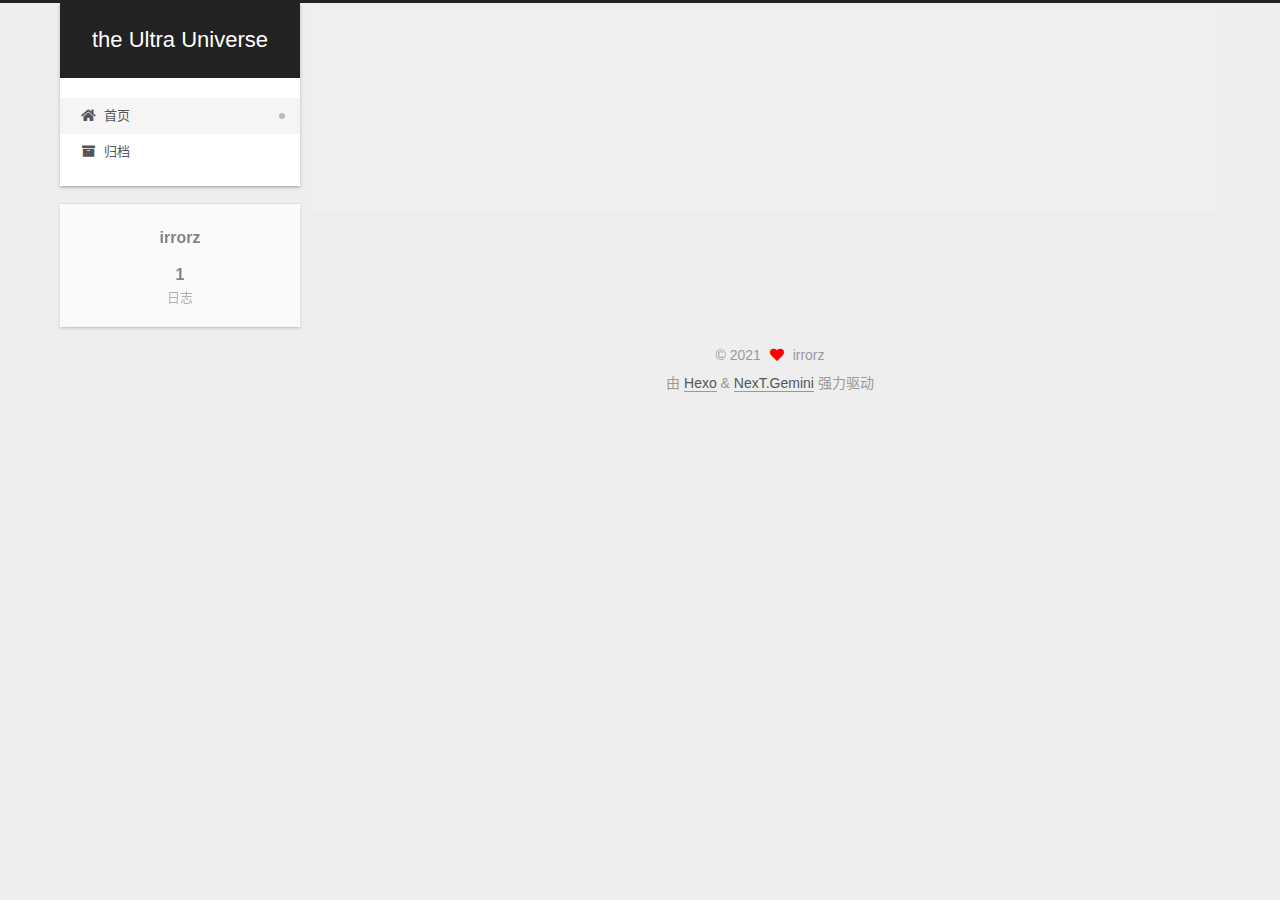
==== commit 41882f68: "Site updated: 2021-09-08 13:47:01" ====
--- a/index.html
+++ b/index.html
@@ -145,7 +145,7 @@
   
   
   <article itemscope itemtype="http://schema.org/Article" class="post-block" lang="zh-CN">
-    <link itemprop="mainEntityOfPage" href="http://example.com/2021/09/04/hello-world/">
+    <link itemprop="mainEntityOfPage" href="http://example.com/2021/09/08/the-first/">
 
     <span hidden itemprop="author" itemscope itemtype="http://schema.org/Person">
       <meta itemprop="image" content="/images/avatar.gif">
@@ -159,7 +159,7 @@
       <header class="post-header">
         <h2 class="post-title" itemprop="name headline">
           
-            <a href="/2021/09/04/hello-world/" class="post-title-link" itemprop="url">Hello World</a>
+            <a href="/2021/09/08/the-first/" class="post-title-link" itemprop="url">the first</a>
         </h2>
 
         <div class="post-meta">
@@ -169,7 +169,7 @@
               </span>
               <span class="post-meta-item-text">发表于</span>
 
-              <time title="创建时间：2021-09-04 03:34:51" itemprop="dateCreated datePublished" datetime="2021-09-04T03:34:51+08:00">2021-09-04</time>
+              <time title="创建时间：2021-09-08 13:45:50" itemprop="dateCreated datePublished" datetime="2021-09-08T13:45:50+08:00">2021-09-08</time>
             </span>
 
           
@@ -183,20 +183,7 @@
     <div class="post-body" itemprop="articleBody">
 
       
-          <p>Welcome to <a target="_blank" rel="noopener" href="https://hexo.io/">Hexo</a>! This is your very first post. Check <a target="_blank" rel="noopener" href="https://hexo.io/docs/">documentation</a> for more info. If you get any problems when using Hexo, you can find the answer in <a target="_blank" rel="noopener" href="https://hexo.io/docs/troubleshooting.html">troubleshooting</a> or you can ask me on <a target="_blank" rel="noopener" href="https://github.com/hexojs/hexo/issues">GitHub</a>.</p>
-<h2 id="Quick-Start"><a href="#Quick-Start" class="headerlink" title="Quick Start"></a>Quick Start</h2><h3 id="Create-a-new-post"><a href="#Create-a-new-post" class="headerlink" title="Create a new post"></a>Create a new post</h3><figure class="highlight bash"><table><tr><td class="gutter"><pre><span class="line">1</span><br></pre></td><td class="code"><pre><span class="line">$ hexo new <span class="string">&quot;My New Post&quot;</span></span><br></pre></td></tr></table></figure>
-
-<p>More info: <a target="_blank" rel="noopener" href="https://hexo.io/docs/writing.html">Writing</a></p>
-<h3 id="Run-server"><a href="#Run-server" class="headerlink" title="Run server"></a>Run server</h3><figure class="highlight bash"><table><tr><td class="gutter"><pre><span class="line">1</span><br></pre></td><td class="code"><pre><span class="line">$ hexo server</span><br></pre></td></tr></table></figure>
-
-<p>More info: <a target="_blank" rel="noopener" href="https://hexo.io/docs/server.html">Server</a></p>
-<h3 id="Generate-static-files"><a href="#Generate-static-files" class="headerlink" title="Generate static files"></a>Generate static files</h3><figure class="highlight bash"><table><tr><td class="gutter"><pre><span class="line">1</span><br></pre></td><td class="code"><pre><span class="line">$ hexo generate</span><br></pre></td></tr></table></figure>
-
-<p>More info: <a target="_blank" rel="noopener" href="https://hexo.io/docs/generating.html">Generating</a></p>
-<h3 id="Deploy-to-remote-sites"><a href="#Deploy-to-remote-sites" class="headerlink" title="Deploy to remote sites"></a>Deploy to remote sites</h3><figure class="highlight bash"><table><tr><td class="gutter"><pre><span class="line">1</span><br></pre></td><td class="code"><pre><span class="line">$ hexo deploy</span><br></pre></td></tr></table></figure>
-
-<p>More info: <a target="_blank" rel="noopener" href="https://hexo.io/docs/one-command-deployment.html">Deployment</a></p>
-
+          
       
     </div>
 
--- a/css/main.css
+++ b/css/main.css
@@ -1168,7 +1168,7 @@
 }
 .links-of-author a::before,
 .links-of-author span.exturl::before {
-  background: #9974f6;
+  background: #3c34fc;
   border-radius: 50%;
   content: ' ';
   display: inline-block;
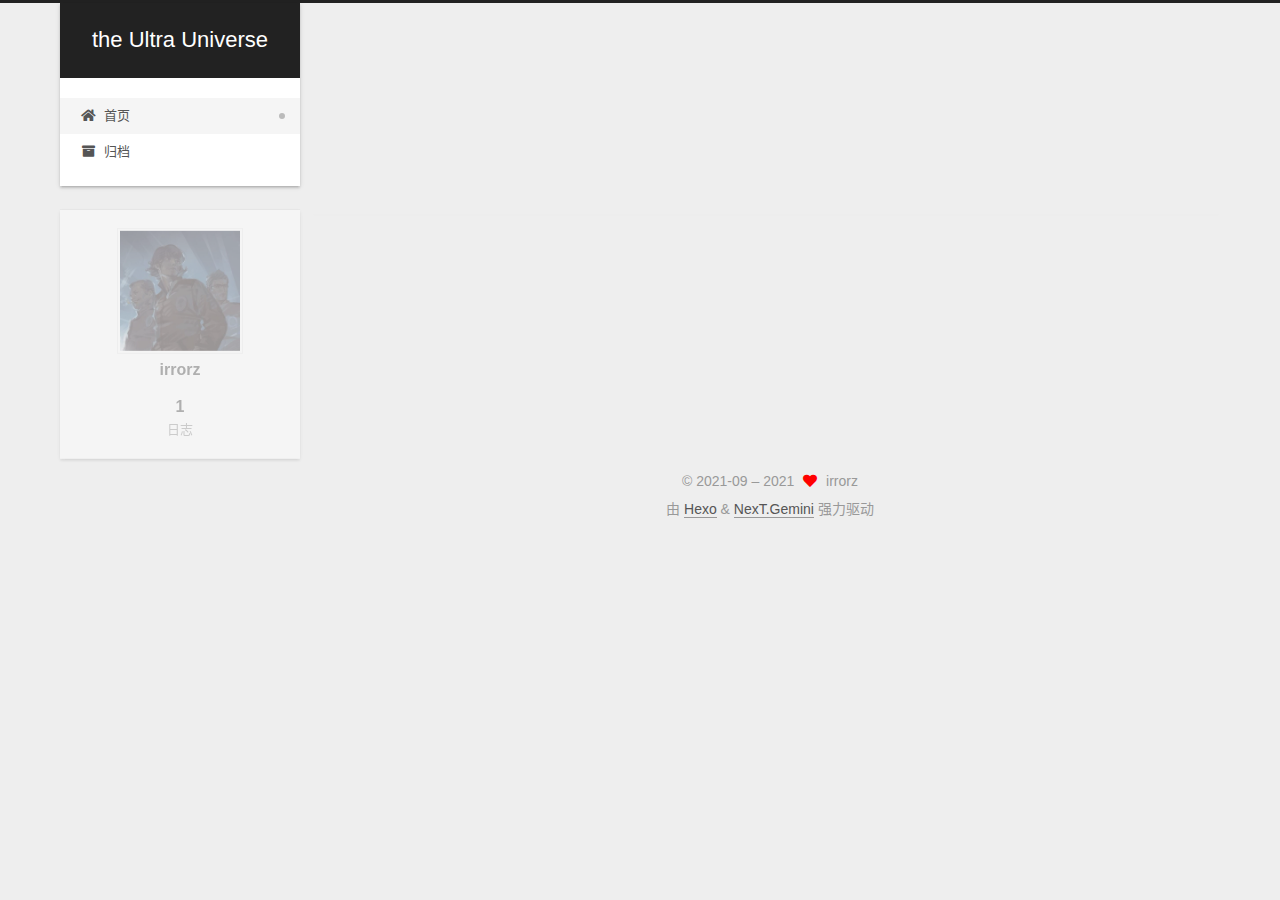
==== commit 05412fd7: "Site updated: 2021-09-08 14:03:37" ====
--- a/index.html
+++ b/index.html
@@ -145,10 +145,10 @@
   
   
   <article itemscope itemtype="http://schema.org/Article" class="post-block" lang="zh-CN">
-    <link itemprop="mainEntityOfPage" href="http://example.com/2021/09/08/the-first/">
+    <link itemprop="mainEntityOfPage" href="http://example.com/2021/09/08/what-you-want/">
 
     <span hidden itemprop="author" itemscope itemtype="http://schema.org/Person">
-      <meta itemprop="image" content="/images/avatar.gif">
+      <meta itemprop="image" content="/images/avatar-new.jpg">
       <meta itemprop="name" content="irrorz">
       <meta itemprop="description" content="">
     </span>
@@ -159,7 +159,7 @@
       <header class="post-header">
         <h2 class="post-title" itemprop="name headline">
           
-            <a href="/2021/09/08/the-first/" class="post-title-link" itemprop="url">the first</a>
+            <a href="/2021/09/08/what-you-want/" class="post-title-link" itemprop="url">what you want</a>
         </h2>
 
         <div class="post-meta">
@@ -169,7 +169,7 @@
               </span>
               <span class="post-meta-item-text">发表于</span>
 
-              <time title="创建时间：2021-09-08 13:45:50" itemprop="dateCreated datePublished" datetime="2021-09-08T13:45:50+08:00">2021-09-08</time>
+              <time title="创建时间：2021-09-08 14:00:17" itemprop="dateCreated datePublished" datetime="2021-09-08T14:00:17+08:00">2021-09-08</time>
             </span>
 
           
@@ -256,6 +256,8 @@
 
       <div class="site-overview-wrap sidebar-panel">
         <div class="site-author motion-element" itemprop="author" itemscope itemtype="http://schema.org/Person">
+    <img class="site-author-image" itemprop="image" alt="irrorz"
+      src="/images/avatar-new.jpg">
   <p class="site-author-name" itemprop="name">irrorz</p>
   <div class="site-description" itemprop="description"></div>
 </div>
@@ -291,7 +293,7 @@
 
 <div class="copyright">
   
-  &copy; 
+  &copy; 2021-09 – 
   <span itemprop="copyrightYear">2021</span>
   <span class="with-love">
     <i class="fa fa-heart"></i>
--- a/css/main.css
+++ b/css/main.css
@@ -1168,7 +1168,7 @@
 }
 .links-of-author a::before,
 .links-of-author span.exturl::before {
-  background: #3c34fc;
+  background: #ff53ff;
   border-radius: 50%;
   content: ' ';
   display: inline-block;
